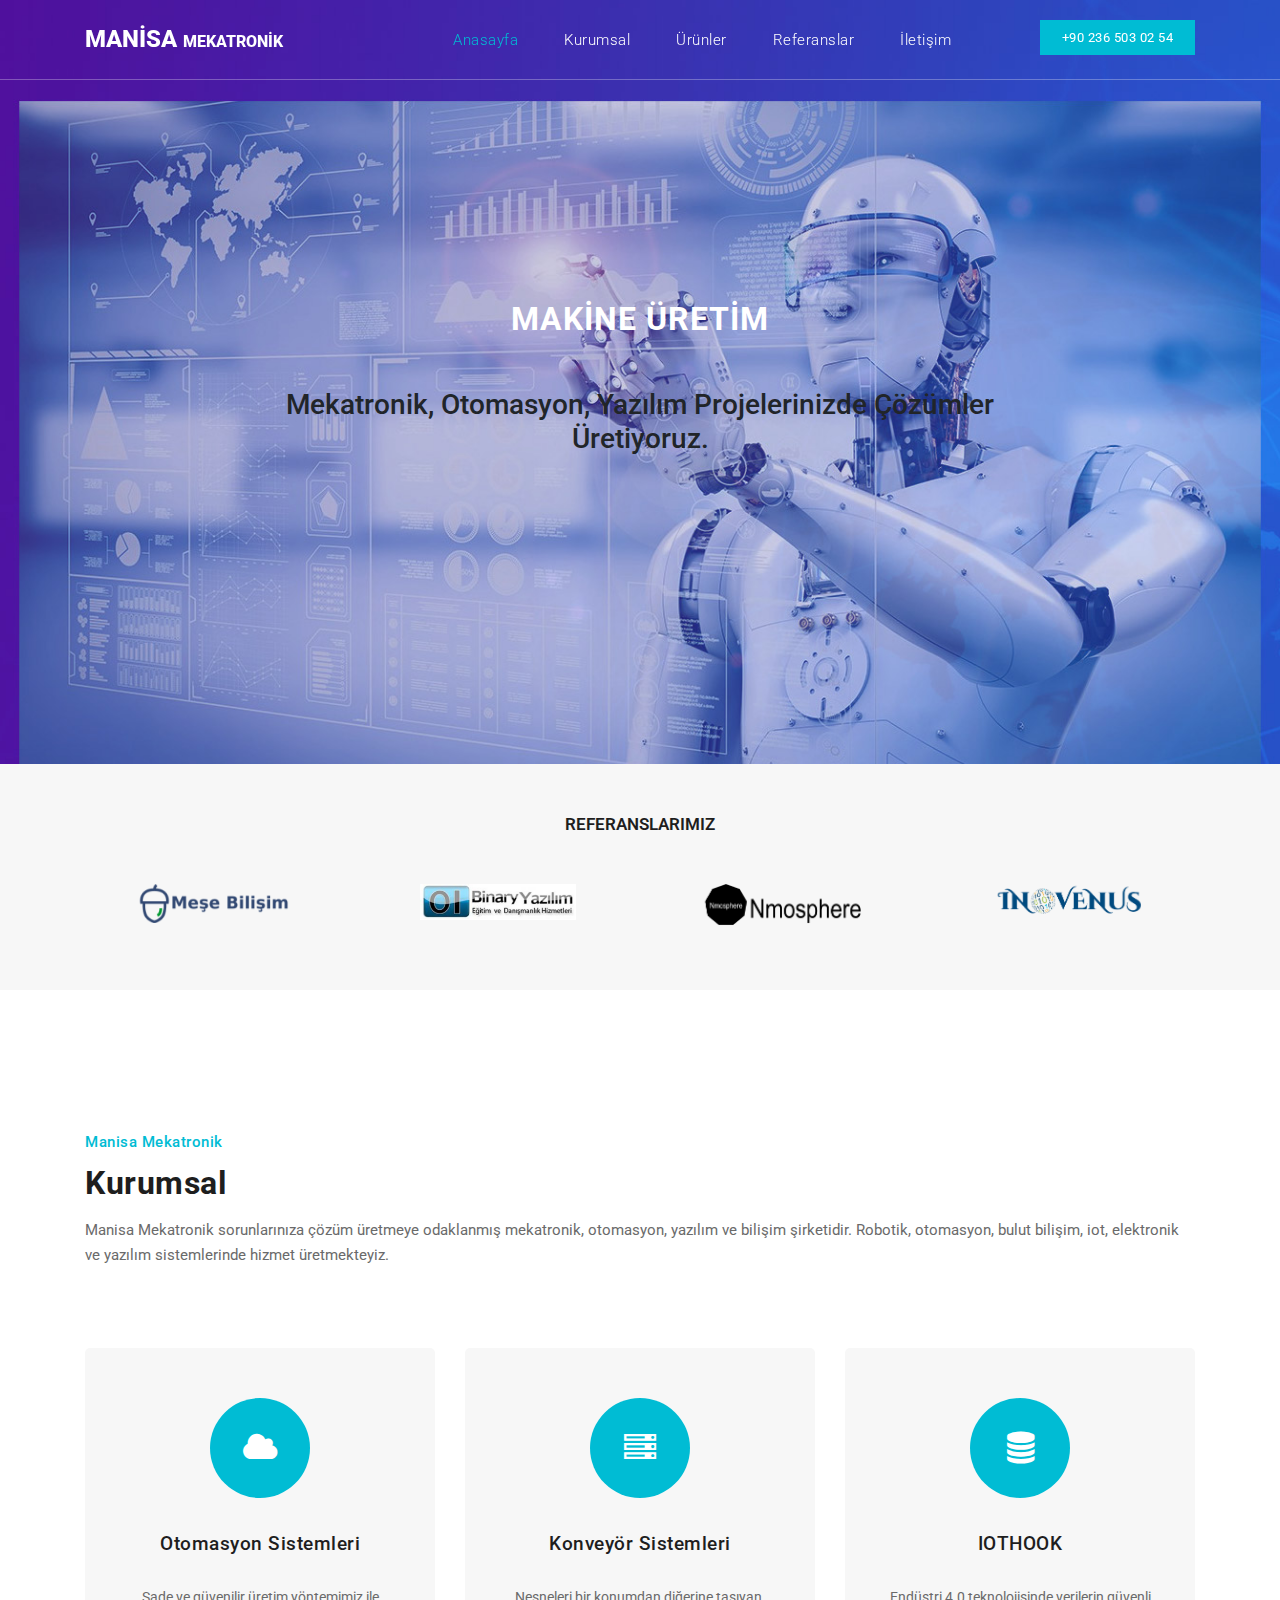
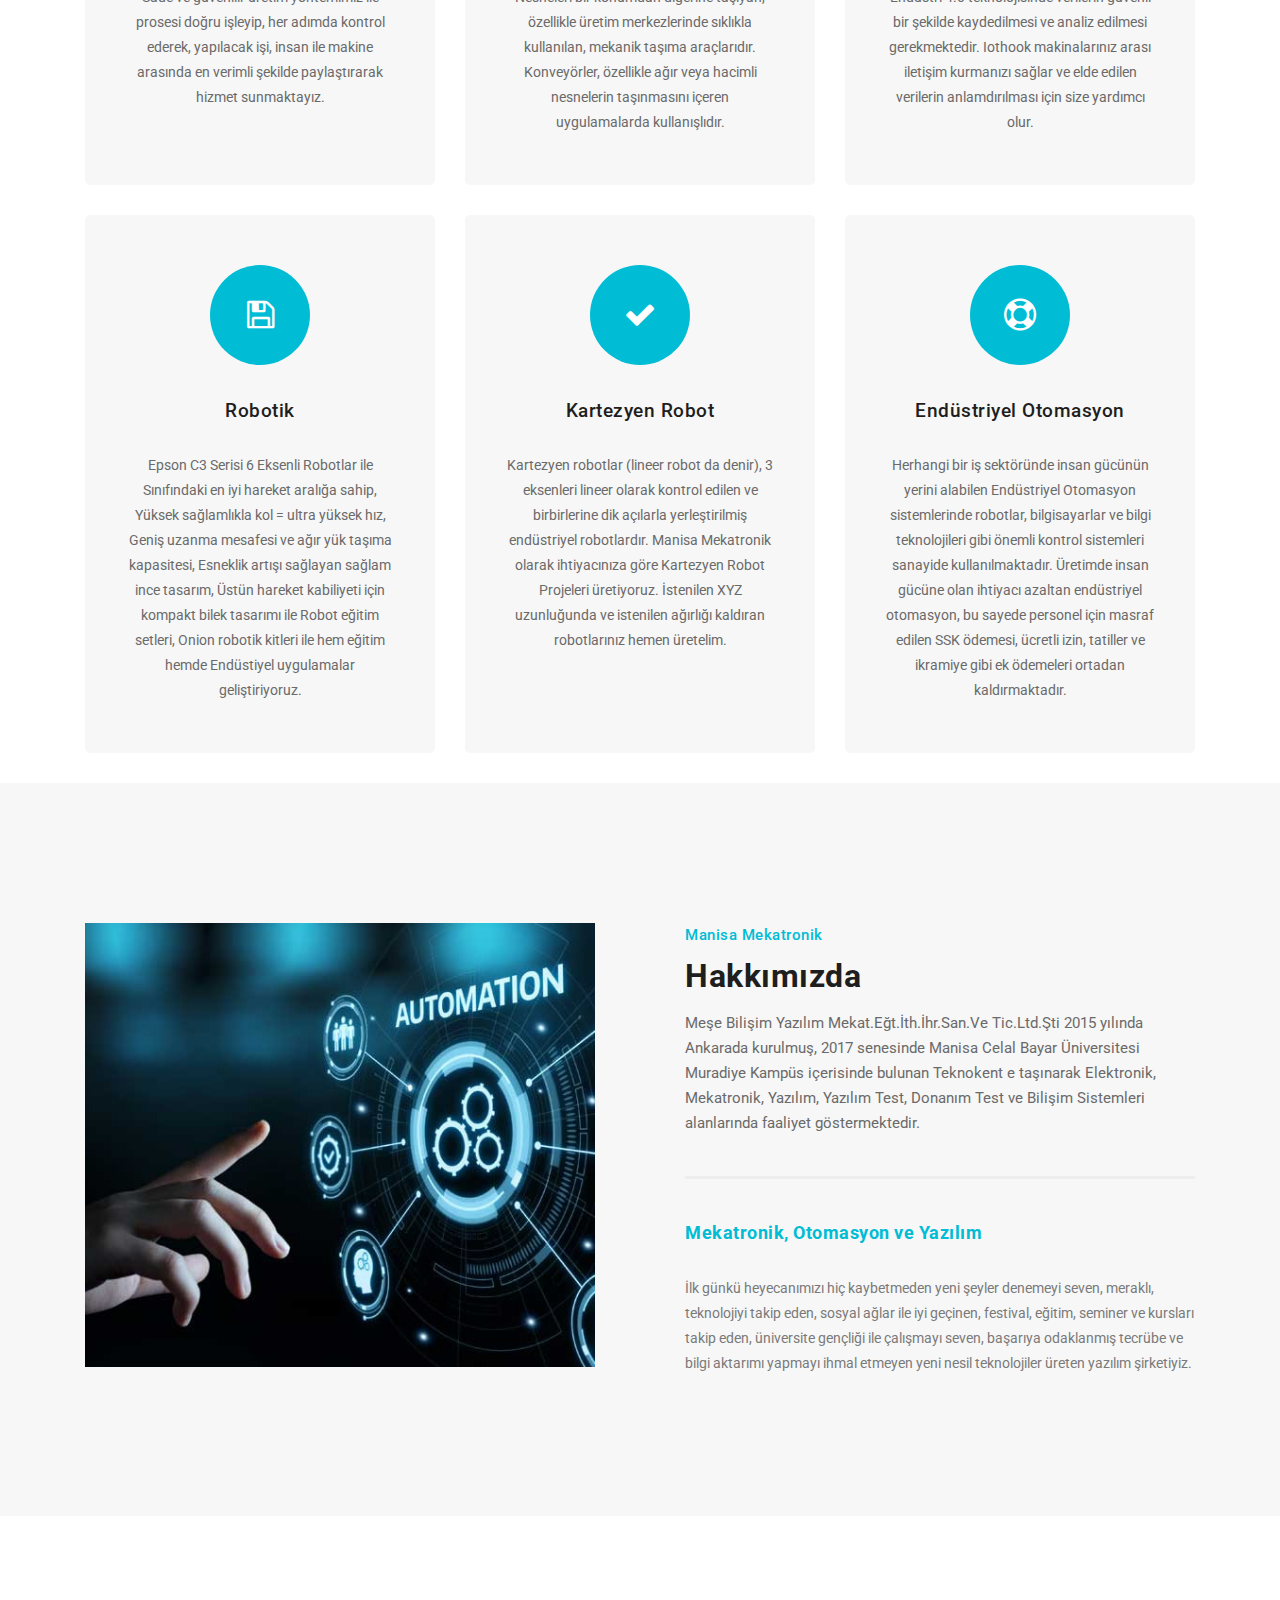
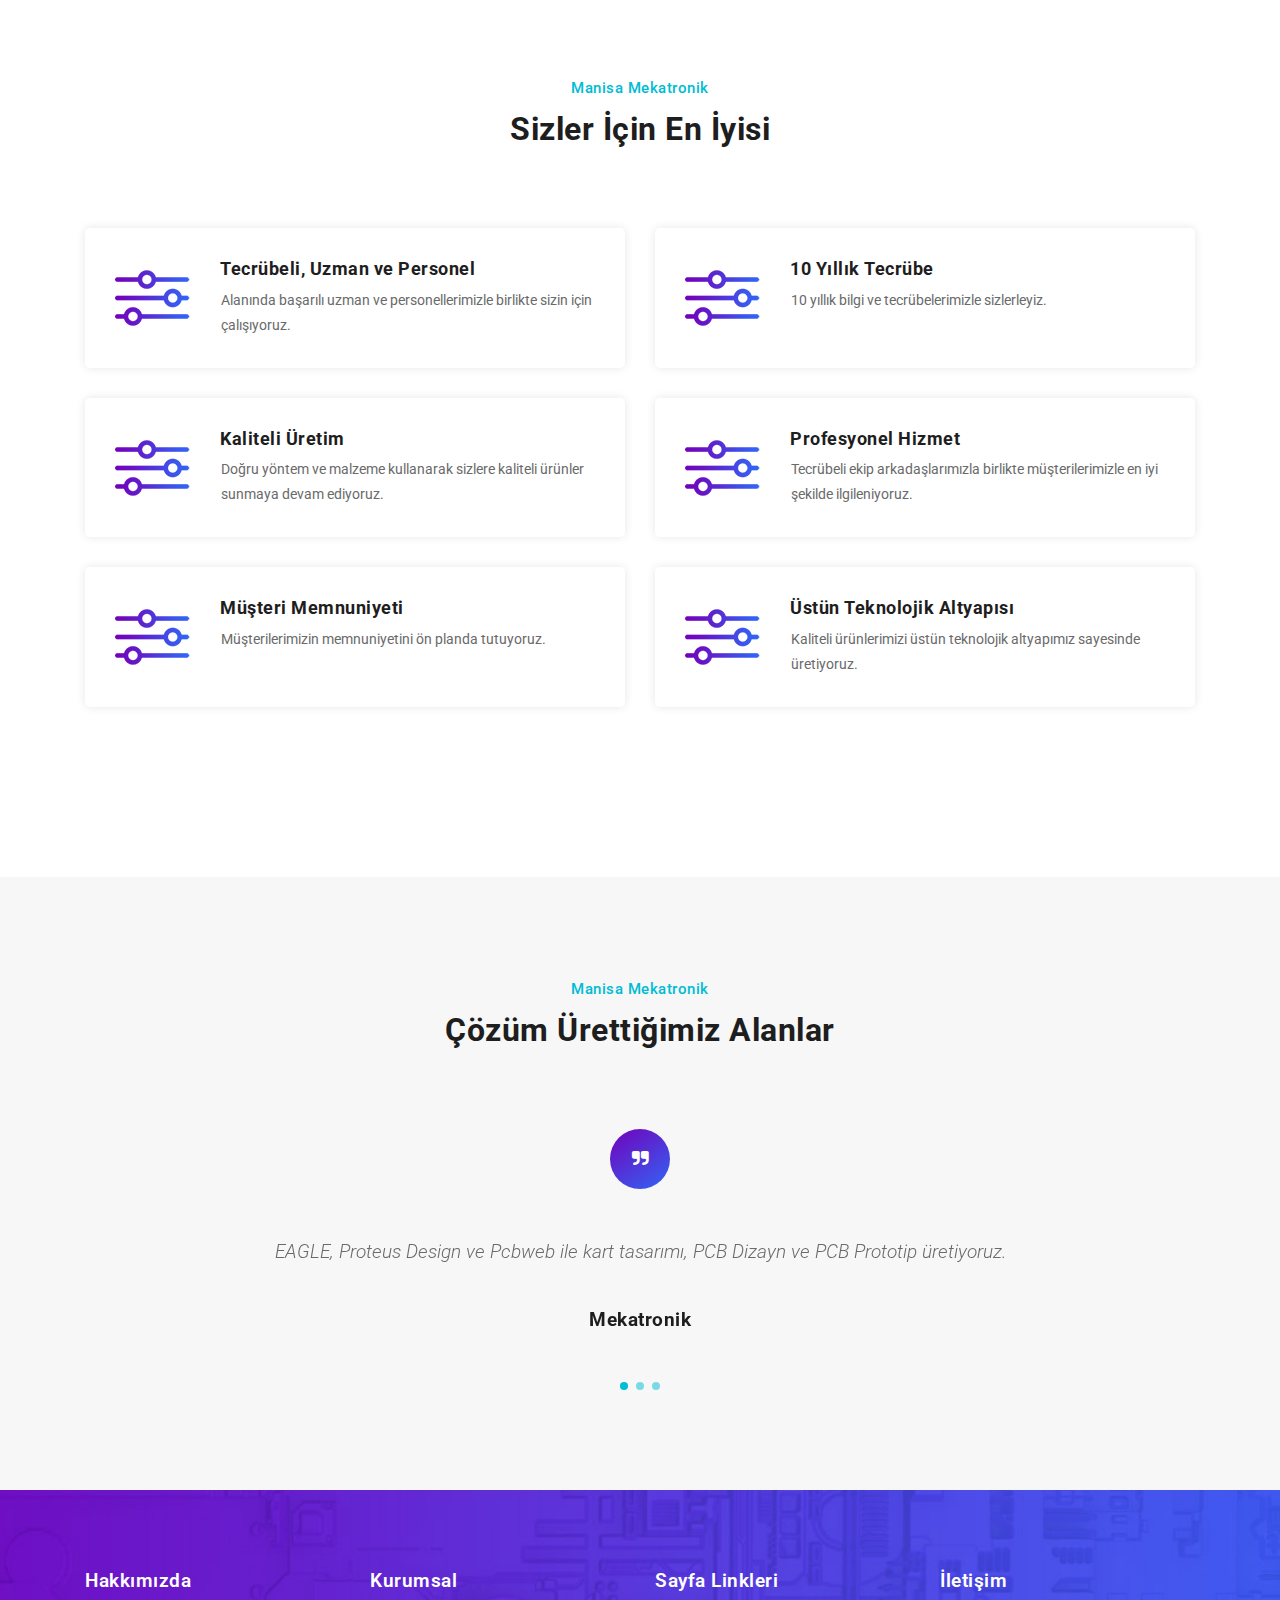
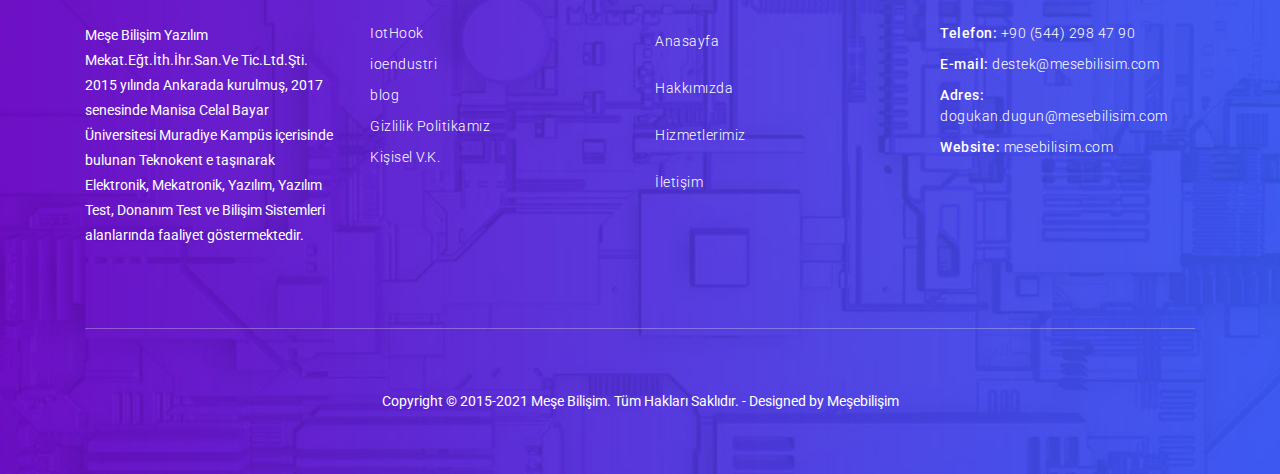
==== index.html @ 77f54d34 "up" ====
<!DOCTYPE html>
<html lang="tr">

  <head>

    <meta charset="utf-8">
    <meta name="viewport" content="width=device-width, initial-scale=1, shrink-to-fit=no">
    <meta name="description" content="Manisa Mekatronik Endüstriyel otomasyon, Kartezyen Robot, PLC, Servo Sürücü, Servo Motor ve otomasyon ekipmanlarının satışını ve uygulamasını yapar.">
    <meta name="keywords" content="plc, otomasyon, hmi, manisa, mekatronik, raspberry pi, manisa celal bayar üniversitesi, mqtt, seri port, bilişim, meşe bilişim, yazılım test," />
    <meta name="author" content="mesebilisim">
    <title>Manisa Mekatronik</title>

    <link href="https://fonts.googleapis.com/css?family=Roboto:100,300,400,500,700" rel="stylesheet">

    <!-- Bootstrap core CSS -->
    <link href="vendor/bootstrap/css/bootstrap.min.css" rel="stylesheet">

    <!-- Additional CSS Files -->
    <link rel="stylesheet" href="assets/css/fontawesome.css">
    <link rel="stylesheet" href="assets/css/templatemo-host-cloud.css">
    <link rel="stylesheet" href="assets/css/owl.css">
<!--

Host Cloud Template

https://templatemo.com/tm-541-host-cloud

-->

<!-- Global site tag (gtag.js) - Google Analytics -->
<script async src="https://www.googletagmanager.com/gtag/js?id=G-J0YWGQQJER"></script>
<script>
  window.dataLayer = window.dataLayer || [];
  function gtag(){dataLayer.push(arguments);}
  gtag('js', new Date());

  gtag('config', 'G-J0YWGQQJER');
</script>

  <link rel="apple-touch-icon" sizes="57x57" href="https://mesebilisim.com/static/favicon/apple-icon-57x57.png">
  <link rel="apple-touch-icon" sizes="60x60" href="https://mesebilisim.com/static/favicon/apple-icon-60x60.png">
  <link rel="apple-touch-icon" sizes="72x72" href="https://mesebilisim.com/static/favicon/apple-icon-72x72.png">
  <link rel="apple-touch-icon" sizes="76x76" href="https://mesebilisim.com/static/favicon/apple-icon-76x76.png">
  <link rel="apple-touch-icon" sizes="114x114" href="https://mesebilisim.com/static/favicon/apple-icon-114x114.png">
  <link rel="apple-touch-icon" sizes="120x120" href="https://mesebilisim.com/static/favicon/apple-icon-120x120.png">
  <link rel="apple-touch-icon" sizes="144x144" href="https://mesebilisim.com/static/favicon/apple-icon-144x144.png">
  <link rel="apple-touch-icon" sizes="152x152" href="https://mesebilisim.com/static/favicon/apple-icon-152x152.png">
  <link rel="apple-touch-icon" sizes="180x180" href="https://mesebilisim.com/static/favicon/apple-icon-180x180.png">
  <link rel="icon" type="image/png" sizes="192x192"  href="https://mesebilisim.com/static/favicon/android-icon-192x192.png">
  <link rel="icon" type="image/png" sizes="32x32" href="https://mesebilisim.com/static/favicon/favicon-32x32.png">
  <link rel="icon" type="image/png" sizes="96x96" href="https://mesebilisim.com/static/favicon/favicon-96x96.png">
  <link rel="icon" type="image/png" sizes="16x16" href="https://mesebilisim.com/static/favicon/favicon-16x16.png">
  <link rel="manifest" href="https://mesebilisim.com/static/favicon/manifest.json">
  <meta name="msapplication-TileColor" content="#ffffff">
  <meta name="msapplication-TileImage" content="https://mesebilisim.com/static/favicon/ms-icon-144x144.png">
  <meta name="theme-color" content="#ffffff">

  </head>

  <body>
    <!-- ***** Preloader Start ***** -->
    <div id="preloader">
        <div class="jumper">
            <div></div>
            <div></div>
            <div></div>
        </div>
    </div>  
    <!-- ***** Preloader End ***** -->

    <!-- Header -->
    <header class="">
      <nav class="navbar navbar-expand-lg">
        <div class="container">
          <a class="navbar-brand" href="index.html" title="MANİSA MEKATRONİK"><h2>MANİSA <em>MEKATRONİK</em></h2></a>
          <button class="navbar-toggler" type="button" data-toggle="collapse" data-target="#navbarResponsive" aria-controls="navbarResponsive" aria-expanded="false" aria-label="Toggle navigation">
            <span class="navbar-toggler-icon"></span>
          </button>
          <div class="collapse navbar-collapse" id="navbarResponsive">
            <ul class="navbar-nav ml-auto">
              <li class="nav-item active">
                <a class="nav-link" href="index.html">Anasayfa
                  <span class="sr-only">(current)</span>
                </a>
              </li>
              <li class="nav-item">
                <a class="nav-link" href="kurumsal.html">Kurumsal</a>
              </li>
              <li class="nav-item">
                <a class="nav-link" href="#urunler">Ürünler</a>
              </li>
              <li class="nav-item">
                <a class="nav-link" href="#referanslar">Referanslar</a>
              </li>
              <li class="nav-item">
                <a class="nav-link" href="iletisim.html">İletişim</a>
              </li>
            </ul>
          </div>
          <div class="functional-buttons">
            <ul>
              <li><a href="tel:+902365030254">+90 236 503 02 54</a></li>
            </ul>
          </div>
        </div>
      </nav>
    </header>

    <!-- Page Content -->
    <!-- Banner Starts Here -->
    <div class="banner">
      <div class="container">
        <div class="row">
          <div class="col-md-8 offset-md-2">
            <div class="header-text caption">
              <h2>Makine Üretim</h2>
              <h3>Mekatronik, Otomasyon, Yazılım Projelerinizde Çözümler Üretiyoruz.</h3>
            </div>
          </div>
        </div>
      </div>
    </div>
    <!-- Banner Ends Here -->

    <!-- Trusted Starts Here -->
    <div class="trusted-section">
      <div class="container">
        <div class="row">
          <div class="col-md-12">
            <div class="trusted-section-heading">
              <h4>Referanslarımız</h4>
            </div>
          </div>
          <div class="col-md-12">
            <div class="owl-trusted owl-carousel">
              <div class="trusted-item">
                <img src="assets/images/mese-bilisim-ltd-sti-2048x512.png" alt="Meşe Bilişim">
              </div>
              <div class="trusted-item">
                <img src="assets/images/binaryio.png" alt="Binary Yazılım">
              </div>
              <div class="trusted-item">
                <img src="assets/images/Nmosphere.png" alt="Nmosphere Elektronik">
              </div>
              <div class="trusted-item">
                <img src="assets/images/INOVENUS.png" alt="İnovenüs Yazılım">
              </div>
              <div class="trusted-item">
                <img src="assets/images/tirad.png" alt="Tirad Bilişim">
              </div>
              
            </div>
          </div>
        </div>
      </div>
    </div>
    <!-- Trusted Ends Here -->


    <!-- Services Starts Here -->
    <div id="kurumsal" class="services-section services-page">
      <div class="container">
        <div class="row">
          <div class="col-md-12">
            <div class="section-heading">
              <span>Manisa Mekatronik</span>
              <h2>Kurumsal</h2>
              <p>Manisa Mekatronik sorunlarınıza çözüm üretmeye odaklanmış mekatronik, otomasyon, yazılım  ve bilişim şirketidir. Robotik, otomasyon, bulut bilişim, iot, elektronik ve yazılım sistemlerinde hizmet üretmekteyiz.</p>
            </div>
          </div>
          <div class="col-md-4 col-sm-6 col-xs-12">
            <div class="service-item">
              <i class="fa fa-cloud"></i>
              <h4>Otomasyon Sistemleri</h4>
              <p>Sade ve güvenilir üretim yöntemimiz ile prosesi doğru işleyip, her adımda kontrol ederek, yapılacak işi, insan ile makine arasında en verimli şekilde paylaştırarak hizmet sunmaktayız.<br> <br></p>
            </div>
          </div>
          <div class="col-md-4 col-sm-6 col-xs-12">
            <div class="service-item">
              <i class="fa fa-server"></i>
              <h4>Konveyör Sistemleri</h4>
              <p>Nesneleri bir konumdan diğerine taşıyan, özellikle üretim merkezlerinde sıklıkla kullanılan, mekanik taşıma araçlarıdır. Konveyörler, özellikle ağır veya hacimli nesnelerin taşınmasını içeren uygulamalarda kullanışlıdır.</p>
            </div>
          </div>
          <div class="col-md-4 col-sm-6 col-xs-12">
            <div class="service-item">
              <i class="fa fa-database"></i>
              <h4>IOTHOOK</h4>
              <p>Endüstri 4.0 teknolojisinde verilerin güvenli bir şekilde kaydedilmesi ve analiz edilmesi gerekmektedir. Iothook makinalarınız arası iletişim kurmanızı sağlar ve elde edilen verilerin anlamdırılması için size yardımcı olur.</p>
            </div>
          </div>
          <div class="col-md-4 col-sm-6 col-xs-12">
            <div class="service-item">
              <i class="fa fa-save"></i>
              <h4>Robotik</h4>
              <p>Epson C3 Serisi 6 Eksenli Robotlar ile Sınıfındaki en iyi hareket aralığa sahip, Yüksek sağlamlıkla kol = ultra yüksek hız, Geniş uzanma mesafesi ve ağır yük taşıma kapasitesi, Esneklik artışı sağlayan sağlam ince tasarım, Üstün hareket kabiliyeti için kompakt bilek tasarımı ile Robot eğitim setleri, Onion robotik kitleri ile hem eğitim hemde Endüstiyel uygulamalar geliştiriyoruz.</p>
            </div>
          </div>
          <div class="col-md-4 col-sm-6 col-xs-12">
            <div class="service-item">
              <i class="fa fa-check"></i>
              <h4>Kartezyen Robot</h4>
              <p>Kartezyen robotlar (lineer robot da denir), 3 eksenleri lineer olarak kontrol edilen ve birbirlerine dik açılarla yerleştirilmiş endüstriyel robotlardır. Manisa Mekatronik olarak ihtiyacınıza göre Kartezyen Robot Projeleri üretiyoruz. İstenilen XYZ uzunluğunda ve istenilen ağırlığı kaldıran robotlarınız hemen üretelim.<br> <br> <br></p>
            </div>
          </div>
          <div class="col-md-4 col-sm-6 col-xs-12">
            <div class="service-item">
              <i class="fa fa-support"></i>
              <h4>Endüstriyel Otomasyon</h4>
              <p>Herhangi bir iş sektöründe insan gücünün yerini alabilen Endüstriyel Otomasyon sistemlerinde robotlar, bilgisayarlar ve bilgi teknolojileri gibi önemli kontrol sistemleri sanayide kullanılmaktadır. Üretimde insan gücüne olan ihtiyacı azaltan endüstriyel otomasyon, bu sayede personel için masraf edilen SSK ödemesi, ücretli izin, tatiller ve ikramiye gibi ek ödemeleri ortadan kaldırmaktadır.</p>
            </div>
          </div>
        </div>
      </div>
    </div>
    <!-- Services Ends Here -->


    <!-- Pricing Starts Here -->
    <div  id="urunler" class="about-us">
      <div class="container">
        <div class="row">
          <div class="col-md-6">
            <div class="left-image">
              <img src="assets/images/our-team.jpg" alt="">
            </div>
          </div>
          <div class="col-md-6">
            <div class="right-content">
              <div class="section-heading">
                <span>Manisa Mekatronik</span>
                <h2>Hakkımızda</h2>
                <p>Meşe Bilişim Yazılım Mekat.Eğt.İth.İhr.San.Ve Tic.Ltd.Şti 2015 yılında Ankarada kurulmuş, 2017 senesinde Manisa Celal Bayar Üniversitesi Muradiye Kampüs içerisinde bulunan Teknokent e taşınarak Elektronik, Mekatronik, Yazılım, Yazılım Test, Donanım Test ve Bilişim Sistemleri alanlarında faaliyet göstermektedir.</p>
              </div>
              <div id='tabs'>
                  <ul>
                    <li><a href='#tabs-1'>Mekatronik, Otomasyon ve Yazılım</a></li>
                  </ul>
                  <section class='tabs-content'>
                    <article id='tabs-1'>
                      <p>İlk günkü heyecanımızı hiç kaybetmeden yeni şeyler denemeyi seven, meraklı, teknolojiyi takip eden, sosyal ağlar ile iyi geçinen, festival, eğitim, seminer ve kursları takip eden, üniversite gençliği ile çalışmayı seven, başarıya odaklanmış tecrübe ve bilgi aktarımı yapmayı ihmal etmeyen yeni nesil teknolojiler üreten yazılım şirketiyiz.
                      </p>
                    </article>
                  </section>
                </div>
            </div>
          </div>
        </div>
      </div>
    </div>
    <!-- Pricing Ends Here -->


    <!-- Features Starts Here -->
    <div class="features-section">
      <div class="container">
        <div class="row">
          <div class="col-md-12">
            <div class="section-heading">
              <span>Manisa Mekatronik</span>
              <h2>Sizler İçin En İyisi</h2>
            </div>
          </div>
          <div class="col-md-6">
            <div class="feature-item">
              <div class="icon">
                <img src="assets/images/feature-01.png" alt="">
              </div>
              <h4>Tecrübeli, Uzman ve Personel</h4>
              <p>Alanında başarılı uzman ve personellerimizle birlikte sizin için çalışıyoruz.</p>
            </div>
          </div>
          <div class="col-md-6">
            <div class="feature-item">
              <div class="icon">
                <img src="assets/images/feature-01.png" alt="">
              </div>
              <h4>10 Yıllık Tecrübe </h4>
              <p>10 yıllık bilgi ve tecrübelerimizle sizlerleyiz. <br> <br></p>
            </div>
          </div>
          <div class="col-md-6">
            <div class="feature-item">
              <div class="icon">
                <img src="assets/images/feature-01.png" alt="">
              </div>
              <h4>Kaliteli Üretim </h4>
              <p>Doğru yöntem ve malzeme kullanarak sizlere kaliteli ürünler sunmaya devam ediyoruz.</p>
            </div>
          </div>
          <div class="col-md-6">
            <div class="feature-item">
              <div class="icon">
                <img src="assets/images/feature-01.png" alt="">
              </div>
              <h4>Profesyonel Hizmet </h4>
              <p>Tecrübeli ekip arkadaşlarımızla birlikte müşterilerimizle en iyi şekilde ilgileniyoruz.</p>
            </div>
          </div>
          <div class="col-md-6">
            <div class="feature-item">
              <div class="icon">
                <img src="assets/images/feature-01.png" alt="">
              </div>
              <h4>Müşteri Memnuniyeti </h4>
              <p>Müşterilerimizin memnuniyetini ön planda tutuyoruz. <br> <br></p>
            </div>
          </div>
          <div class="col-md-6">
            <div class="feature-item">
              <div class="icon">
                <img src="assets/images/feature-01.png" alt="">
              </div>
              <h4>Üstün Teknolojik Altyapısı </h4>
              <p>Kaliteli ürünlerimizi üstün teknolojik altyapımız sayesinde üretiyoruz.</p>
            </div>
          </div>
        </div>
      </div>
    </div>
    <!-- Features Ends Here -->


    <!-- Testimonials Starts Here -->
    <div class="testimonials-section">
      <div class="container">
        <div class="row">
          <div class="col-md-12">
            <div class="section-heading">
              <span>Manisa Mekatronik</span>
              <h2>Çözüm Ürettiğimiz Alanlar</h2>
            </div>
          </div>
          <div class="col-md-10 offset-md-1">
            <div class="owl-testimonials owl-carousel">
              <div class="testimonial-item">
                <div class="icon">
                  <i class="fa fa-quote-right"></i>
                </div>
                <p>EAGLE, Proteus Design ve Pcbweb ile kart tasarımı, PCB Dizayn ve PCB Prototip üretiyoruz.</p>
                <h4>Mekatronik</h4>
                <!-- <span>New Co-Founder</span> -->
              </div>
              <div class="testimonial-item">
                <div class="icon">
                  <i class="fa fa-quote-right"></i>
                </div>
                <p>Arduino, Raspberry Pi, Beaglebone, Texas Instruments ve Linux Embedded projeleri yapıyoruz. </p>
                <h4>Elektronik</h4>
                <!-- <span>Digital Marketer</span> -->
              </div>
              <div class="testimonial-item">
                <div class="icon">
                  <i class="fa fa-quote-right"></i>
                </div>
                <p>Android, iOS, Windows Phone için mobil projeler ile web ve masaüstü uygulamaları geliştiriyoruz.</p>
                <h4>Yazılım</h4>
                <!-- <span>Technology Chef</span> -->
              </div>
            </div>
          </div>
        </div>
      </div>
    </div>
    <!-- Testimonials Ends Here -->
    

    <!-- Footer Starts Here -->
    <footer>
      <div id="footer" class="container">
        <div class="row">
          <div class="col-md-3 col-sm-6 col-xs-12">
            <div class="footer-item">
              <div class="footer-heading">
                <h2>Hakkımızda</h2>
              </div>
              <p>Meşe Bilişim Yazılım Mekat.Eğt.İth.İhr.San.Ve Tic.Ltd.Şti. 2015 yılında Ankarada kurulmuş, 2017 senesinde Manisa Celal Bayar Üniversitesi Muradiye Kampüs içerisinde bulunan Teknokent e taşınarak Elektronik, Mekatronik, Yazılım, Yazılım Test, Donanım Test ve Bilişim Sistemleri alanlarında faaliyet göstermektedir.</p>
            </div>
          </div>
          
          <div class="col-md-3 col-sm-6 col-xs-12">
            <div class="footer-item">
              <div class="footer-heading">
                <h2>Kurumsal</h2>
              </div>
              <ul class="footer-list">
                <li><a href="https://iothook.com/">IotHook</a></li>
                <li><a href="https://iotendustri.com/">ioendustri</a></li>
                <li><a href="https://blog.mesebilisim.com/">blog</a></li>
                <li><a href="#">Gizlilik Politikamız</a></li>
                <li><a href="https://mesebilisim.com/en/kisisel-verilerin-korunmasi-kanunu/">Kişisel V.K.</a></li>
              </ul>
            </div>
          </div>
          
          
          <div class="col-md-3 col-sm-6 col-xs-12">
            <div class="footer-item">
              <div class="footer-heading">
                <h2>Sayfa Linkleri</h2>
              </div>
              <ul class="navbar-nav ml-auto">
                <li class="nav-item active">
                  <a class="nav-link" href="index.html">Anasayfa
                    <span class="sr-only">(current)</span>
                  </a>
                </li>
                <li class="nav-item">
                  <a class="nav-link" href="about.html">Hakkımızda</a>
                </li>
                <li class="nav-item">
                  <a class="nav-link" href="services.html">Hizmetlerimiz</a>
                </li>
                <li class="nav-item">
                  <a class="nav-link" href="contact.html">İletişim</a>
                </li>
              </ul>
            </div>
          </div>
          
          <div class="col-md-3 col-sm-6 col-xs-12">
            <div class="footer-item">
              <div class="footer-heading">
                <h2>İletişim</h2>
              </div>
              <ul class="footer-list">
                <li>Telefon: <a href="tel:+905442984790">+90 (544) 298 47 90</a></li>
                <li>E-mail: <a href="#">destek@mesebilisim.com</a></li>
                <li>Adres: <a href="#">dogukan.dugun@mesebilisim.com</a></li>
                <li>Website: <a href="//mesebilisim.com">mesebilisim.com</a></li>
              </ul>
            </div>
          </div>
          <div class="col-md-12">
            <div class="sub-footer">
              <p>Copyright &copy; 2015-2021 Meşe Bilişim. Tüm Hakları Saklıdır.
				- Designed by <a rel="nofollow" href="https://mesebilisim.com">Meşebilişim</a></p>
            </div>
          </div>
        </div>
      </div>
    </footer>
    <!-- Footer Ends Here -->

    <!-- Bootstrap core JavaScript -->
    <script src="vendor/jquery/jquery.min.js"></script>
    <script src="vendor/bootstrap/js/bootstrap.bundle.min.js"></script>

    <!-- Additional Scripts -->
    <script src="assets/js/custom.js"></script>
    <script src="assets/js/owl.js"></script>
    <script src="assets/js/accordions.js"></script>


    <script language = "text/Javascript"> 
      cleared[0] = cleared[1] = cleared[2] = 0; //set a cleared flag for each field
      function clearField(t){                   //declaring the array outside of the
      if(! cleared[t.id]){                      // function makes it static and global
          cleared[t.id] = 1;  // you could use true and false, but that's more typing
          t.value='';         // with more chance of typos
          t.style.color='#fff';
          }
      }
    </script>

  </body>
</html>
---- assets/css/templatemo-host-cloud.css ----
/*

Host Cloud Template

https://templatemo.com/tm-541-host-cloud

*/

body {
	font-family: 'Roboto', sans-serif;
	transition: all 0.5s;
}
p {
	margin-bottom: 0px;
	font-size: 14px;
	color: #6a6a6a;
	line-height: 25px;
}
a {
	text-decoration: none!important;
}
a.main-button {
	outline: none;
	cursor: pointer;
	display: inline-block;
	height: 50px;
	line-height: 50px;
	padding: 0px 25px;
	border: none;
	margin-left: 10px;
	background-color: #00bcd4;
	color: #fff;
	text-transform: uppercase;
	font-size: 15px;
	font-weight: 500;
	letter-spacing: 0.5px;
	transition: all 0.5s;
}
a.main-button:hover {
	background-color: #00a4b9;
}
a.gradient-button {
	outline: none;
	cursor: pointer;
	display: inline-block;
	height: 50px;
	line-height: 50px;
	padding: 0px 25px;
	border: none;
	margin-left: 10px;
	background: rgb(114,2,187);
    background: linear-gradient(145deg, rgba(114,2,187,1) 0%, rgba(50,100,245,1) 100%);
	color: #fff;
	text-transform: uppercase;
	font-size: 15px;
	font-weight: 500;
	letter-spacing: 0.5px;
	transition: all 0.5s;
}
a.gradient-button:hover {
	background: rgb(114,2,187);
    background: linear-gradient(145deg, rgba(50,100,245,1) 0%, rgba(114,2,187,1) 100%);
}
.section-heading {
	margin-bottom: 80px;
}
.section-heading span {
	color: #00bcd4;
	font-size: 15px;
	font-weight: 500;
	letter-spacing: 0.5px;
	display: inline-block;
	margin-top: 0px;
}
.section-heading h2 {
	color: #1e1e1e;
	font-size: 32px;
	font-weight: 700;
	letter-spacing: 0.5px;
	margin-top: 10px;
	margin-bottom: 15px;
}
.section-heading p {
	font-size: 15px;
}

.page-heading {
	background-image: url(../images/heading-bg.jpg);
	background-position: center center;
	background-repeat: no-repeat;
	background-size: cover;
	text-align: center;
	padding: 230px 0px 180px 0px;
}

.page-heading h1 {
	color: #fff;
	font-size: 44px;
	font-weight: 700;
	letter-spacing: 0.5px;
	margin-bottom: 20px;
}
.page-heading p {
	color: #fff;
	letter-spacing: 0.5px;
}
.page-heading p a {
	color: #fff;
	font-size: 15px;
}
.page-heading p a {
	margin-right: 5px;
}
.page-heading p span {
	color: #fff;
	opacity: 0.75;
	margin-left: 5px;
}
#preloader {
  overflow: hidden;
  background: linear-gradient(145deg, rgba(114,2,187,1) 0%, rgba(50,100,245,1) 100%);
  left: 0;
  right: 0;
  top: 0;
  bottom: 0;
  position: fixed;
  z-index: 9999999;
  color: #fff;
}

#preloader .jumper {
  left: 0;
  top: 0;
  right: 0;
  bottom: 0;
  display: block;
  position: absolute;
  margin: auto;
  width: 50px;
  height: 50px;
}

#preloader .jumper > div {
  background-color: #fff;
  width: 10px;
  height: 10px;
  border-radius: 100%;
  -webkit-animation-fill-mode: both;
  animation-fill-mode: both;
  position: absolute;
  opacity: 0;
  width: 50px;
  height: 50px;
  -webkit-animation: jumper 1s 0s linear infinite;
  animation: jumper 1s 0s linear infinite;
}

#preloader .jumper > div:nth-child(2) {
  -webkit-animation-delay: 0.33333s;
  animation-delay: 0.33333s;
}

#preloader .jumper > div:nth-child(3) {
  -webkit-animation-delay: 0.66666s;
  animation-delay: 0.66666s;
}

@-webkit-keyframes jumper {
  0% {
    opacity: 0;
    -webkit-transform: scale(0);
    transform: scale(0);
  }
  5% {
    opacity: 1;
  }
  100% {
    -webkit-transform: scale(1);
    transform: scale(1);
    opacity: 0;
  }
}

@keyframes jumper {
  0% {
    opacity: 0;
    -webkit-transform: scale(0);
    transform: scale(0);
  }
  5% {
    opacity: 1;
  }
  100% {
    opacity: 0;
  }
}



/* Header Style */
header {
	position: fixed;
	z-index: 99999;
	width: 100%;
	background-color: transparent!important;
	border-bottom: 1px solid rgba(250,250,250,0.30);
	height: 80px;
	-webkit-transition: all .5s ease 0s;
    -moz-transition: all .5s ease 0s;
    -o-transition: all .5s ease 0s;
    transition: all .5s ease 0s;
}
.background-header {
	background-color: #fff!important;
	box-shadow: 0px 1px 10px rgba(0,0,0,0.1);
}
.background-header .navbar-brand h2 {
	color: #1e1e1e!important;
}
.background-header .navbar-nav a.nav-link {
	color: #1e1e1e!important;
}
.background-header .functional-buttons	ul li:first-child a {
	display: inline-block;
	background-color: transparent;
	border: 2px solid #00bcd4;
	text-transform: uppercase;
	font-size: 13px;
	color: #00bcd4;
	padding: 6px 20px;
	letter-spacing: 0.5px;
	transition: all 0.5s;
}
.background-header .functional-buttons	ul li:first-child a:hover {
	color: #fff;
	background-color: #00bcd4;
	border-color: #00bcd4;
}
.background-header .navbar-nav .nav-link:hover,
.background-header .navbar-nav .active>.nav-link,
.background-header .navbar-nav .nav-link.active,
.background-header .navbar-nav .nav-link.show,
.background-header .navbar-nav .show>.nav-link {
	color: #00bcd4!important;
}
.navbar .navbar-brand {
	float: 	left;
	margin-top: 12px;
	outline: none;
}
.navbar .navbar-brand h2 {
	color: #fff;
	text-transform: uppercase;
	font-size: 24px;
	font-weight: 800;
	-webkit-transition: all .3s ease 0s;
    -moz-transition: all .3s ease 0s;
    -o-transition: all .3s ease 0s;
    transition: all .3s ease 0s;
}
.navbar .navbar-brand h2 em {
	font-style: normal;
	font-size: 16px;
}
#navbarResponsive {
	z-index: 999;
}
.navbar-collapse {
	text-align: center;
}
.navbar .navbar-nav .nav-item {
	margin: 0px 15px;
}
.navbar .navbar-nav a.nav-link {
	text-transform: capitalize;
	font-size: 15px;
	font-weight: 300;
	letter-spacing: 0.5px;
	color: #fff;
	transition: all 0.5s;
	margin-top: 5px;
}
.navbar .navbar-nav .nav-link:hover,
.navbar .navbar-nav .active>.nav-link,
.navbar .navbar-nav .nav-link.active,
.navbar .navbar-nav .nav-link.show,
.navbar .navbar-nav .show>.nav-link {
	color: #00bcd4;
}
.navbar .navbar-toggler-icon {
	background-image: none;
}
.navbar .navbar-toggler {
	border-color: #fff;
	background-color: #fff;	
	height: 36px;
	outline: none;
	border-radius: 0px;
	position: absolute;
	right: 30px;
	top: 20px;
}
.navbar .navbar-toggler-icon:after {
	content: '\f0c9';
	color: #00bcd4;
	font-size: 18px;
	line-height: 26px;
	font-family: 'FontAwesome';
}
.functional-buttons {
	margin-left: 5%;
}
.functional-buttons	ul {
	margin: 0;
	padding: 0;
}
.functional-buttons	ul li {
	display: inline-block;
	margin-left: 10px;
}
.functional-buttons	ul li:first-child a {
	display: inline-block;
	background-color: transparent;
	border: 2px solid #fff;
	text-transform: uppercase;
	font-size: 13px;
	color: #fff;
	padding: 6px 20px;
	letter-spacing: 0.5px;
	transition: all 0.5s;
}
.functional-buttons	ul li:first-child a:hover {
	color: #00bcd4;
	background-color: #fff;
}
.functional-buttons	ul li:last-child a {
	display: inline-block;
	background-color: #00bcd4;
	border: 2px solid #00bcd4;
	text-transform: uppercase;
	font-size: 13px;
	color: #fff;
	padding: 6px 20px;
	letter-spacing: 0.5px;
	transition: all 0.5s;
}
.functional-buttons	ul li:last-child a:hover {
	background-color: #00a4b9;
	border-color: #00a4b9;
}

/* Banner Style */
.banner {
	background-image: url(../images/banner-bg.jpg);
	background-size: cover;
	background-repeat: no-repeat;
	padding: 300px 0px;
	background-position: center center;
}
.banner .caption {
	text-align: center;
}
.banner .caption h2 {
	text-transform: uppercase;
	letter-spacing: 1px;
	margin-top: 0px;
	margin-bottom: 50px;
	font-size: 32px;
	font-weight: 700;
	color: #fff;
}
.banner #search-section fieldset {
	display: inline-block;
}
.banner #search-section {
	position: relative;
}
.banner #search-section input.searchText {
	float: left;
	width: 570px;
	min-width: 280px;
	height: 49px;
	background-color: transparent;
	border: 1px solid #fff;
	padding: 0px 15px;
	color: #fff;
	outline: none;
	font-size: 14px;
	letter-spacing: 0.5px;
	margin-bottom: 30px;
}
.banner #search-section input.main-button {
	position: absolute;
	top: 0;
	right: 0;
	outline: none;
	cursor: pointer;
	display: inline-block;
	height: 50px;
	line-height: 50px;
	padding: 0px 20px;
	border: none;
	margin-left: 10px;
	background-color: #00bcd4;
	color: #fff;
	text-transform: uppercase;
	font-size: 15px;
	font-weight: 500;
	letter-spacing: 0.5px;
	transition: all 0.5s;
	margin-bottom: 30px;
}
.banner #search-section button:hover {
	background-color: #00a4b9;
}
#search-section ul {
	padding: 0;
	margin: 0;
	text-align: center;
	display: inline-block;
}
#search-section ul li {
	display: inline-block;
	margin-right: 30px;
}
#search-section ul li:last-child {
	margin-right: 0px;
}
#search-section input[type=checkbox] {
	width: 18px;
	min-width: 18px;
	height: 18px;
	background-color: transparent;
	border: 1px solid #fff;
	outline: none;
	cursor: pointer;
}
#search-section span {
	color: #fff;
	font-size: 15px;
	font-weight: 700;
	margin-left: 8px;
}
#search-section em {
	font-style: normal;
	font-weight: 400;
	font-size: 16px;
	color: #fff;
}
#search-section ::-webkit-input-placeholder { /* Edge */
  color: #fff;
}

#search-section :-ms-input-placeholder { /* Internet Explorer 10-11 */
  color: #fff;
}

#search-section ::placeholder {
  color: #fff;
}



/* Trusted Style */
.trusted-section {
	padding: 50px 0px 40px 0px;
	background-color: #f7f7f7;
}
.trusted-section-heading {
	text-align: center;
}
.trusted-section-heading h4 {
	font-size: 17px;
	text-transform: uppercase;
	font-weight: 600;
	color: #1e1e1e;
	margin-bottom: 50px;
}
.trusted-item img {
	max-width: 156px;
	margin: 0 auto;
}



/* Services Style */
.services-section {
	margin-top: 140px;
}
.services-section .section-heading h2 {
	color: #1e1e1e;
}
.services-section .service-item {
	background-color: #f7f7f7;
	border-radius: 5px;
	padding: 50px 40px;
	text-align: center;
	margin-bottom: 30px;
}
.services-page .service-item {
	margin-bottom: 30px;
}
.services-section .service-item i {
	color: #fff;
	background-color: #00bcd4;
	display: inline-block;
	width: 100px;
	height: 100px;
	line-height: 100px;
	text-align: center;
	border-radius: 50%;
	font-size: 32px;
}
.services-section .service-item h4 {
	margin-top: 35px;
	font-size: 19px;
	color: #1e1e1e;
	text-transform: capitalize;
	font-weight: 500;
	letter-spacing: 0.5px;
	margin-bottom: 30px;
}


/* Pricing Style */
.pricing-section {
	margin-top: 140px;
}
.background-image-pricing {
	background-image: url(../images/pricing-bg.jpg);
	background-size: cover;
	background-repeat: no-repeat;
	min-height: 500px;
	position: absolute;
	width: 100%;
}
.pricing-section .section-heading {
	text-align: center;
	margin-top: 80px;
}
.pricing-section .section-heading h2,
.pricing-section .section-heading p {
	color: #fff;
}
.pricing-item {
	background-color: #fff;
	text-align: center;
	padding: 50px 50px 30px 50px;
	position: relative;
	box-shadow: 0px 0px 10px rgba(0,0,0,0.1);
}
.pricing-item h4 {
	text-transform: uppercase;
	font-size: 17px;
	font-weight: 700;
	color: #1e1e1e;
	letter-spacing: 0.5px;
	margin-bottom: 45px;
}
.pricing-item .price-gradient {
	background: rgb(114,2,187);
    background: linear-gradient(145deg, rgba(114,2,187,1) 0%, rgba(50,100,245,1) 100%);
}
.pricing-item .price {
	background-color: #00bcd4;
	width: 100%;
	padding: 30px 0px;
	margin-bottom: 35px;
}
.pricing-item .price h6 {
	font-size: 32px;
	color: #fff;
	font-weight: 900;
	letter-spacing: 0.5px;
	margin-top: 0px;
	margin-bottom: 0px;
}
.pricing-item .price span {
	display: inline-block;
	color: #fff;
	text-transform: uppercase;
	font-size: 14px;
	font-weight: 700;
}
.pricing-item .dev {
	width: 100%;
	height: 1px;
	background-color: #eee;
	margin: 35px 0px 30px 0px;
}
.pricing-item ul {
	padding: 0;
	margin: 0;
	list-style: none;
	text-align: left;
}
.pricing-item ul li {
	display: inline-block;
	margin-bottom: 20px;
	font-size: 16px;
	color: #6a6a6a;
}
.pricing-item ul li i {
	font-size: 14px;
	margin-right: 8px;
	color: #491bb1;
}
.pricing-item ul li:last-child {
	margin-bottom: 40px;
}
.pricing-item a.main-button,
.pricing-item a.gradient-button {
	position: absolute;
	left: 50%;
	transform: translateX(-50%);
	bottom: -25px;
}



/* Features Style */
.features-section {
	margin-top: 160px;
}
.features-section .section-heading {
	text-align: center;
}
.features-section .section-heading h2 {
	color: #1e1e1e;
}
.features-section .feature-item {
	box-shadow: 0px 0px 10px rgba(0,0,0,0.1);
	border-radius: 5px;
	padding: 30px;
	margin-bottom: 30px;
}
.features-section .feature-item .icon {
	float: left;
	margin-top: 12px;
}
.features-section .feature-item .icon img {
	max-width: 80px;
	margin-right: 30px;
}
.features-section .feature-item h4 {
	font-size: 18px;
	color: #1e1e1e;
	letter-spacing: 0.5px;
	font-weight: 700;
}
.features-section .feature-item p {
	margin-left: 106px;
}



/* Testimonials Style */
.testimonials-section {
	margin-top: 140px;
	background-color: #f7f7f7;
	padding: 100px 0px;
}
.testimonials-section .section-heading {
	text-align: center;
}
.testimonials-section .section-heading h2 {
	color: #1e1e1e;
}
.testimonial-item {
	text-align: center;
}
.testimonial-item i {
	width: 60px;
	height: 60px;
	display: inline-block;
	text-align: center;
	line-height: 60px;
	color: #fff;
	background: rgb(114,2,187);
    background: linear-gradient(145deg, rgba(114,2,187,1) 0%, rgba(50,100,245,1) 100%);
    border-radius: 50%;
    font-size: 18px;
    margin-bottom: 45px;
}
.testimonial-item p {
	font-size: 19px;
	font-weight: 300;
	font-style: italic;
	line-height: 35px;
	margin-bottom: 40px;
}
.testimonial-item h4 {
	font-size: 19px;
	font-weight: 700;
	color: #1e1e1e;
	letter-spacing: 0.5px;
	margin-bottom: 0px;
}
.testimonial-item span {
	display: inline-block;
	margin-top: 8px;
	font-size: 15px;
	color: #00bcd4;
}
.owl-testimonials .owl-dots .owl-dot {
  border-radius: 3px;
}
.owl-testimonials .owl-dots {
    display: -webkit-box;
    display: -webkit-flex;
    display: -ms-flexbox;
    display: flex;
    -ms-flex-pack: center;
    -webkit-justify-content: center;
    justify-content: center;
    margin-top: 50px
}
.owl-testimonials .owl-dots .owl-dot {
    width: 8px;
    height: 8px;
    border-radius: 50%;
    margin: 0 4px;
    background-color: #7bd9e5;
}
.owl-testimonials .owl-dots .owl-dot:focus {
    outline: none
}
.owl-testimonials .owl-dots .owl-dot.active {
    background-color: #00bcd4;
}


/* Footer Style */
footer {
	background-image: url(../images/footer-bg.jpg);
	background-repeat: no-repeat;
	background-size: cover;
	background-position: center center;
	padding: 80px 0px 60px 0px;
}
footer .footer-heading h2 {
	color: #fff;
	font-size: 19px;
	font-weight: 600;
	letter-spacing: 0.5px;
	margin-bottom: 30px;
}
footer p {
	color: #fff;
}
footer ul {
	padding: 0;
	margin: 0;
	list-style: none;
}
footer ul li {
	margin-bottom: 10px;
	font-size: 14px;
	font-weight: 500;
	color: #fff;
	letter-spacing: 0.5px;
}
footer ul li:last-child {
	margin-bottom: 0px;
}
footer ul li a {
	color: #fff;
	font-size: 14px;
	font-weight: 300;
	transition: all 0.3s;
}
footer ul li a:hover {
	color: #fff;
	opacity: 0.75;
}

footer .sub-footer {
	text-align: center;
	margin-top: 80px;
	border-top: 1px solid rgba(250,250,250,0.30);
	padding-top: 60px;
}

footer .sub-footer a {
	color: #FFF;
}

/* About Us Page Style */
.about-us {
	padding: 140px 0px;
	background-color: #f7f7f7;
}
.about-us .left-image {
	margin-right: 30px;
}
.about-us .right-content {
	margin-left: 30px;
}
.about-us .left-image img {
	max-width: 100%;
	overflow: hidden;
}
.about-us .section-heading h2 {
	color: #1e1e1e;
}
.about-us .section-heading {
	margin-bottom: 40px;
	border-bottom: 3px solid #eee;
	padding-bottom: 40px;
}
#tabs {
  margin-right: 0px;
}
#tabs ul {
  margin: 0;
  padding: 0;
}
#tabs ul li {
  margin-right: 40px;
  display: inline-block;
}
#tabs ul li:last-child {
  margin-right: 0px;
}
#tabs ul li a {
  font-size: 18px;
  color: #1e1e1e;
  letter-spacing: 0.5px;
  font-weight: 700;
  transition: all 0.3s;
}
#tabs ul .ui-tabs-active span {
  background: #faf5b2;
  border: #faf5b2;
  line-height: 90px;
  border-bottom: none;
}
#tabs ul .ui-tabs-active a {
  color: #00bcd4;
}
#tabs ul .ui-tabs-active span {
  color: #1e1e1e;
}
.tabs-content {
  text-align: left;
  display: inline-block;
  transition: all 0.3s;
}
.tabs-content p {
  font-size: 14px;
  color: #7a7a7a;
  margin-top: 30px;
  margin-bottom: 0px;
}


/* Team Style */
.team-section {
	margin-top: 140px;
}
.team-section .section-heading {
	text-align: center;
}
.team-section .section-heading h2 {
	color: #1e1e1e;
}
.team-item:hover img {
	opacity: 0.75;
}
.team-item {
	cursor: pointer;
	margin-bottom: 30px;
}
.team-item img {
	width: 100%;
	overflow: hidden;
	transition: all 0.5s;
}
.team-item .down-content {
	background-color: #f7f7f7;
	text-align: center;
	padding: 30px;
}
.team-item h4 {
	font-size: 19px;
	font-weight: 700;
	color: #1e1e1e;
	letter-spacing: 0.5px;
	margin-bottom: 0px;
}
.team-item span {
	display: inline-block;
	margin-top: 8px;
	font-size: 15px;
	color: #00bcd4;
}




/* Contact Us Page Style */
.contact-us {
	margin-top: 140px;
}
.contact-us .contact-form {
	margin-right: 30px;
}
.contact-us .right-content {
	margin-left: 30px;
}
.contact-us .section-heading h2 {
	color: #1e1e1e;
}
.contact-us .section-heading {
	margin-bottom: 40px;
	border-bottom: 3px solid #eee;
	padding-bottom: 40px;
}
.contact-form input,
.contact-form textarea {
	letter-spacing: 0.5px;
	font-weight: 500;
    color: #6a6a6a;
    font-size: 14px;
    border: 1px solid #ddd;
    background-color: #fff;
    width: 100%;
    height: 46px;
    outline: none;
    padding-top: 3px;
    padding-left: 20px;
    padding-right: 20px;
    -webkit-appearance: none;
    -moz-appearance: none;
    appearance: none;
    margin-bottom: 30px;
}
.contact-form textarea {
  height: 150px;
  resize: none;
  padding: 20px;
}
.contact-form ::-webkit-input-placeholder { /* Edge */
  color: #6a6a6a;
}
.contact-form :-ms-input-placeholder { /* Internet Explorer 10-11 */
  color: #6a6a6a;
}
.contact-form ::placeholder {
  color: #6a6a6a;
}
.contact-form button {
	outline: none;
	cursor: pointer;
	display: inline-block;
	height: 50px;
	line-height: 50px;
	padding: 0px 20px;
	border: none;
	background-color: #00bcd4;
	color: #fff;
	text-transform: uppercase;
	font-size: 15px;
	font-weight: 500;
	letter-spacing: 0.5px;
	transition: all 0.5s;
}
.contact-form button:hover {
	background-color: #00a4b9;
}
.contact-us .right-content ul {
	padding: 0;
	margin: 0;
	list-style: none;
}
.contact-us .right-content ul li {
	display: block;
	margin-bottom: 30px;
	font-size: 14px;
	font-weight: 600;
	color: #1e1e1e;
	letter-spacing: 0.5px;
}
.contact-us .right-content ul li:last-child {
	margin-bottom: 0px;
}
.contact-us .right-content ul i {
	width: 60px;
	height: 60px;
	display: inline-block;
	text-align: center;
	line-height: 60px;
	background-color: #00bcd4;
	border-radius: 50%;
	color: #fff;
	margin-right: 15px;
	font-size: 24px;
}
#map {
	margin-top: 140px;
	margin-bottom: -147px;
}

/* Responsive Style */
@media (max-width: 1200px) {
	.banner #search-section input.main-button {
		position: absolute;
		top: 75px;
		left: 50%;
		transform: translateX(-50%);
	}
	.banner #search-section input.searchText {
		float: none;
		width: 100%;
	}
	#search-section ul {
		text-align: center;
		margin-top: 80px;
	}
	#search-section ul li {
		display: inline-block;
		margin-bottom: 15px;
		margin-right: 15px;
	}
	#search-section ul li fieldset label {
		font-size: 12px;
		margin-left: 5px;
	}
	#search-section ul li fieldset label em {
		font-size: 13px;
	}
	.contact-us .right-content ul li {
		text-align: center;
		width: 100%;
	}
	.contact-us .right-content ul li i {
		margin-right: 15px;
		margin-left: 15px;
		margin-bottom: 15px;
	}
}
@media (max-width: 991px) {
	.navbar .navbar-brand {
		position: absolute;
		left: 30px;
		top: 10px;
	}
	.functional-buttons {
		position: absolute;
		left: 50%;
		top: 20px;
		transform: translate(-50%);
		margin-left: 15px;
	}
	.banner #search-section fieldset button {
		margin-top: 0px;
	}
	.banner #search-section fieldset input {
		width: 100%;
		min-width: 280px;
		margin-bottom: 30px;
	}
	.navbar .navbar-brand {
		width: auto;
	}
	.navbar:after {
		display: none;
	}
	#navbarResponsive {
	    z-index: 99999;
	    position: absolute;
	    top: 80px;
	    left: 0;
	    width: 100%;
	    text-align: center;
	    background-color: #fff;
	    box-shadow: 0px 10px 10px rgba(0,0,0,0.1);
	}
	.navbar .navbar-nav .nav-item {
		border-bottom: 1px solid #eee;
	}
	.navbar .navbar-nav .nav-item:last-child {
		border-bottom: none;
	}
	.navbar .navbar-nav a.nav-link {
		padding: 15px 0px;
		color: #1e1e1e!important;
	}
	.navbar .navbar-nav .active>.nav-link {
		color: #00bcd4!important;
	}
	.about-us .left-image {
		margin-bottom: 30px;
		margin-right: 0px;
	}
	.about-us .right-content,
	.contact-us .right-content {
		margin-left: 0px;
	}
	.contact-us .contact-form {
		margin-right: 0px;
		margin-bottom: 45px;
	}
	.contact-us .right-content ul {
		margin-bottom: 30px;
	}
	.contact-us .right-content ul li {
		text-align: left;
		width: 100%;
	}
	.contact-us .right-content ul li i {
		margin-left: 0px;
	}
}

@media (max-width: 767px) {
	.pricing-item  {
		margin-bottom: 55px;
	}
	.footer-item {
		margin-bottom: 60px;
	}
	footer .sub-footer {
		margin-top: 20px;
	}
}


@media (max-width: 576px) {
	.functional-buttons	ul li:first-child a {
		padding: 6px 10px;
		letter-spacing: 0px;
	}
	.functional-buttons	ul li:last-child a {
		padding: 6px 10px;
		letter-spacing: 0px;
	}
	.functional-buttons {
		margin-left: 7.5%;
	}
	.functional-buttons	ul li {
		display: inline-block;
		margin-left: 3px;
	}
	.navbar .navbar-toggler {
		right: 20px;
	}
	.background-header .functional-buttons	ul li:first-child a {
		padding: 6px 10px;
		letter-spacing: 0px;
	}
}
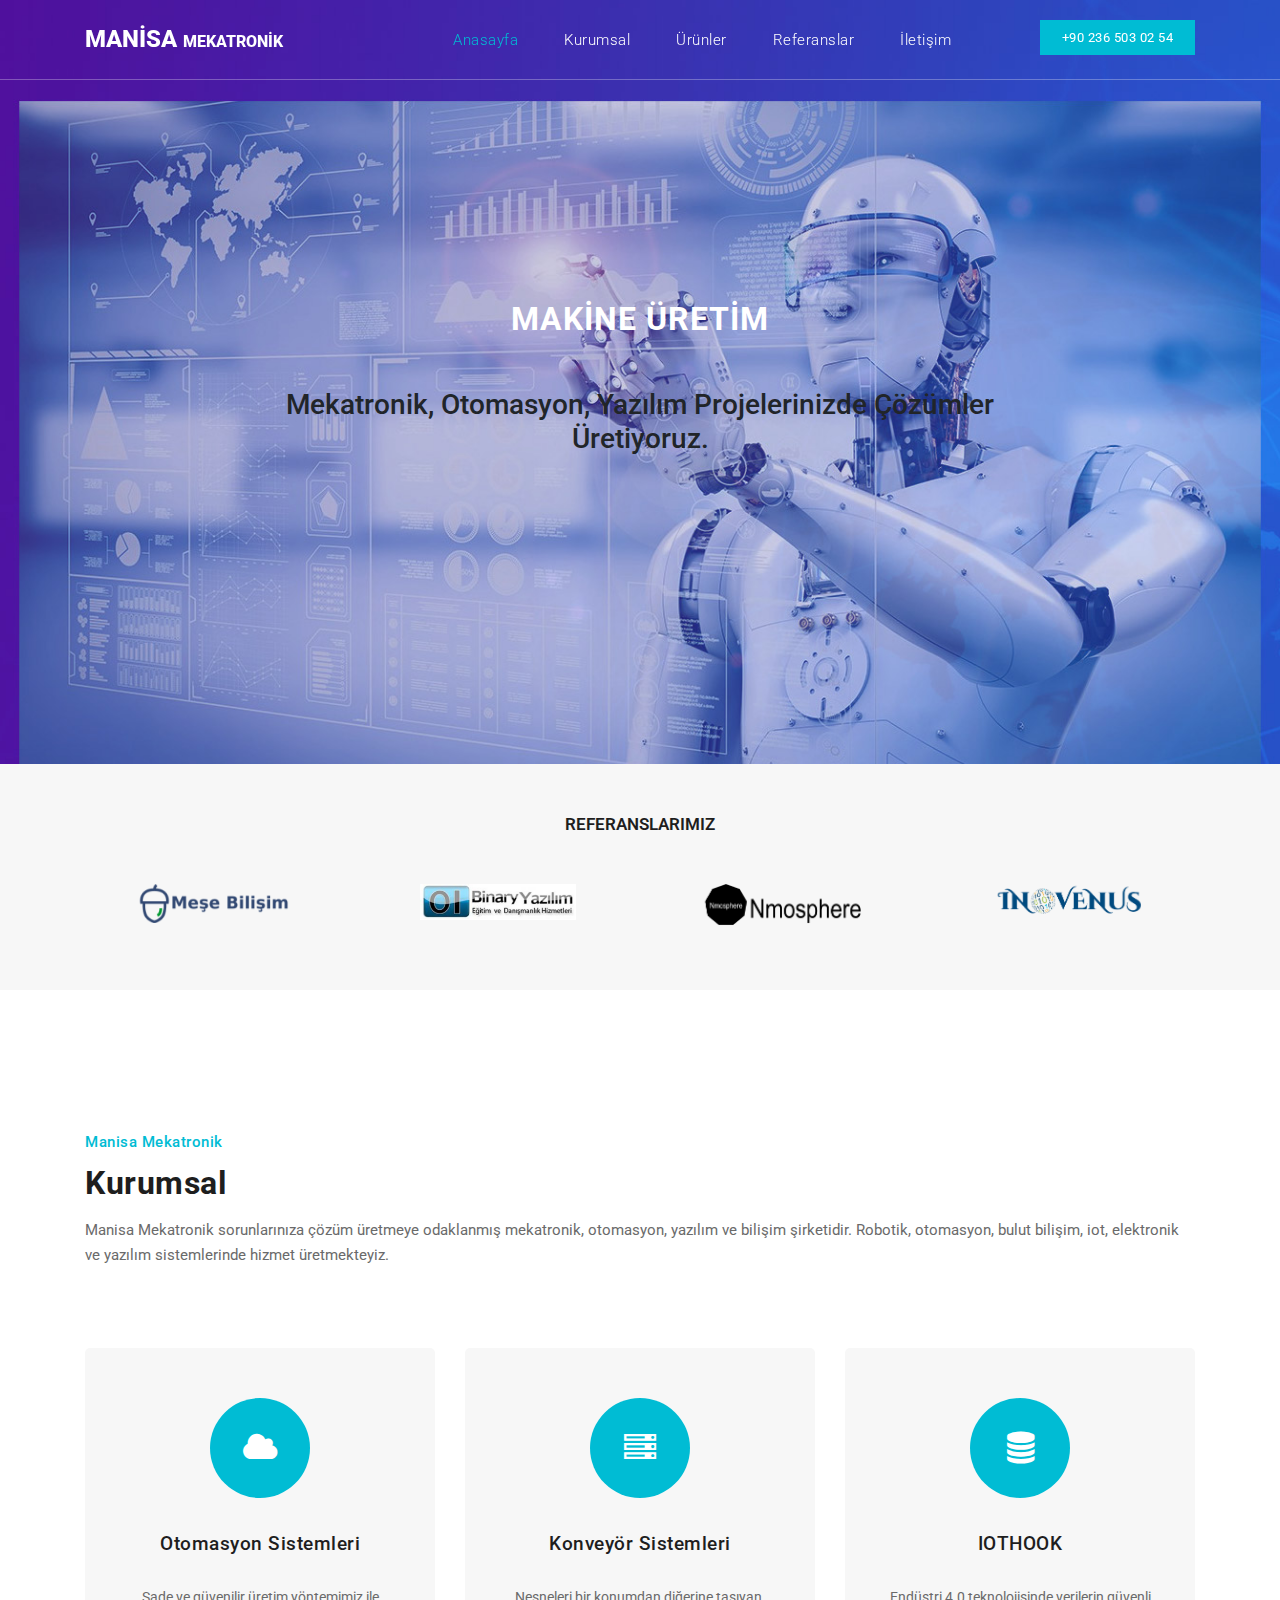
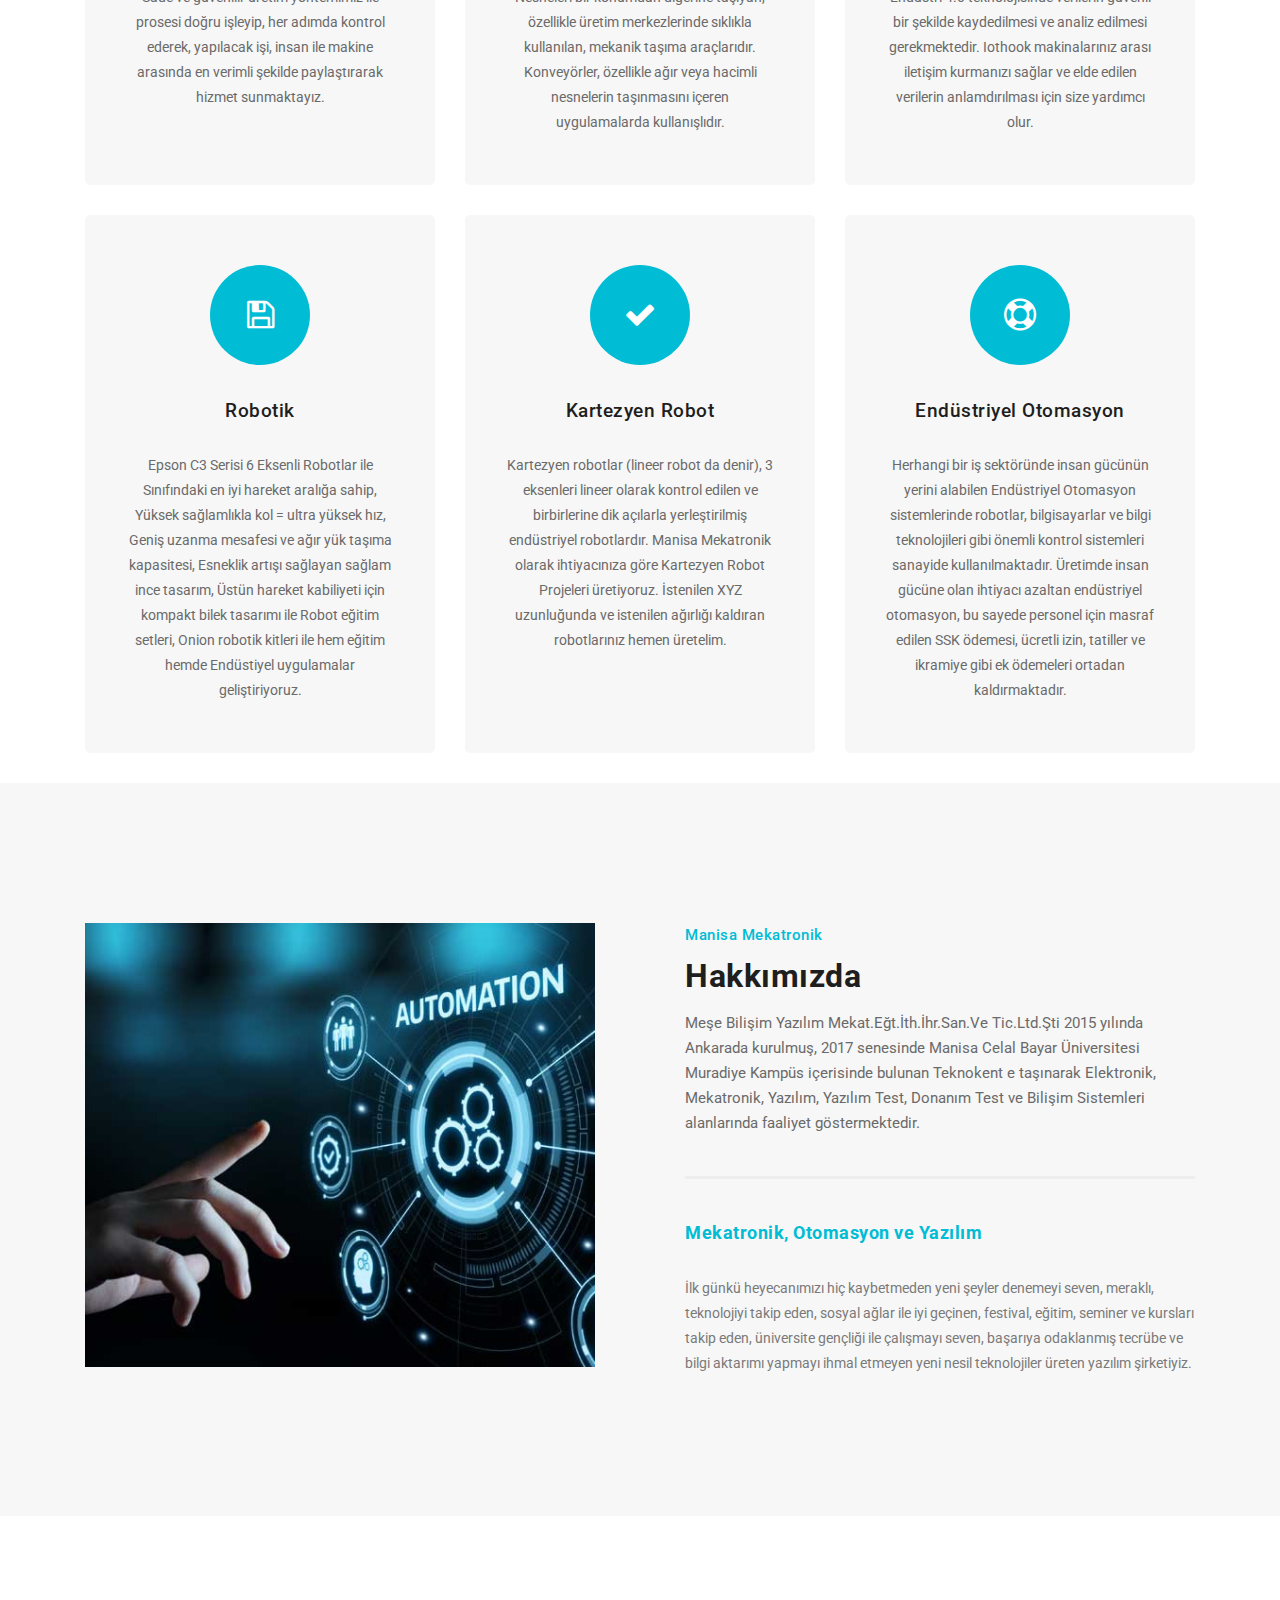
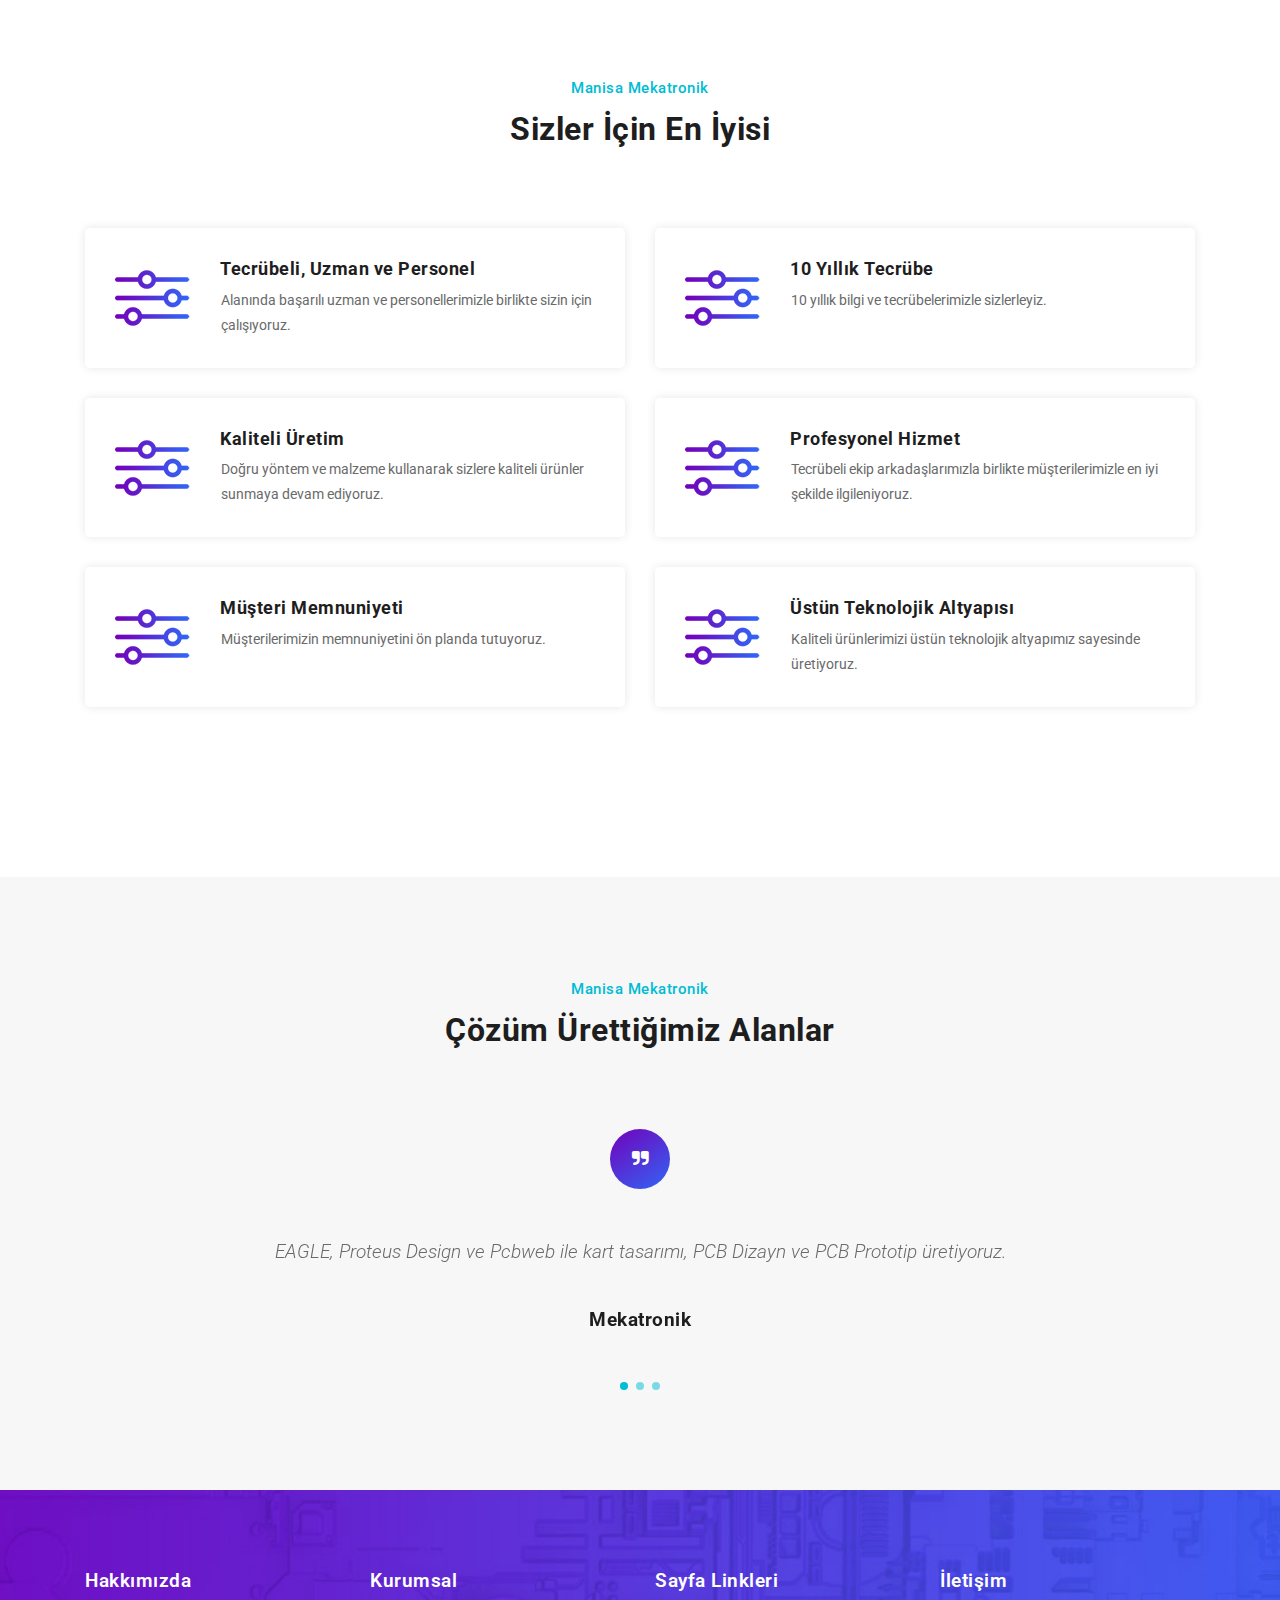
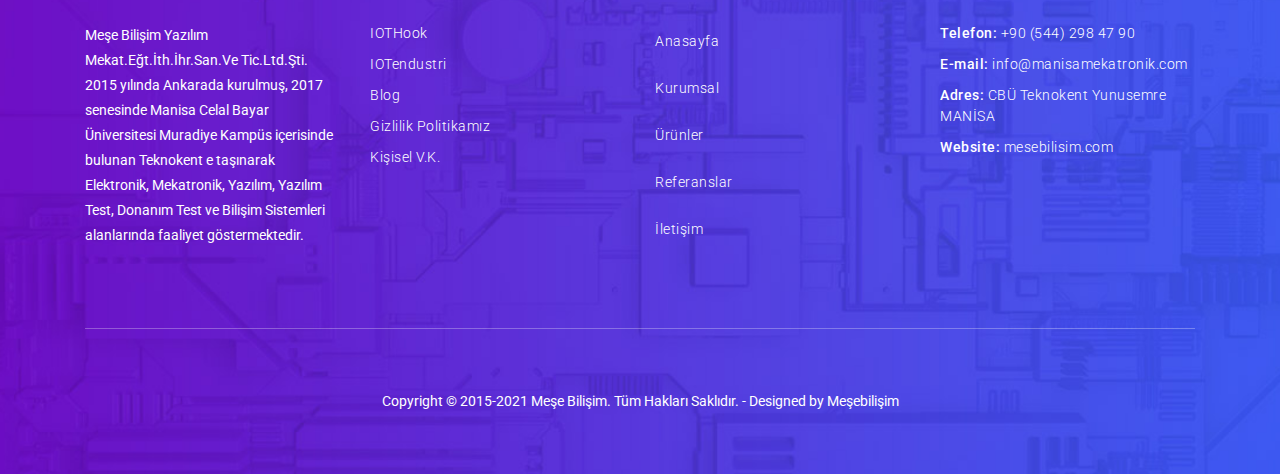
==== commit aafc5622: "up" ====
--- a/index.html
+++ b/index.html
@@ -222,7 +222,7 @@
         <div class="row">
           <div class="col-md-6">
             <div class="left-image">
-              <img src="assets/images/our-team.jpg" alt="">
+              <img src="assets/images/otomasyon.jpg" alt="">
             </div>
           </div>
           <div class="col-md-6">
@@ -264,7 +264,7 @@
           <div class="col-md-6">
             <div class="feature-item">
               <div class="icon">
-                <img src="assets/images/feature-01.png" alt="">
+                <img src="assets/images/robotik-otomasyon.png" alt="">
               </div>
               <h4>Tecrübeli, Uzman ve Personel</h4>
               <p>Alanında başarılı uzman ve personellerimizle birlikte sizin için çalışıyoruz.</p>
@@ -273,7 +273,7 @@
           <div class="col-md-6">
             <div class="feature-item">
               <div class="icon">
-                <img src="assets/images/feature-01.png" alt="">
+                <img src="assets/images/robotik-otomasyon.png" alt="">
               </div>
               <h4>10 Yıllık Tecrübe </h4>
               <p>10 yıllık bilgi ve tecrübelerimizle sizlerleyiz. <br> <br></p>
@@ -282,7 +282,7 @@
           <div class="col-md-6">
             <div class="feature-item">
               <div class="icon">
-                <img src="assets/images/feature-01.png" alt="">
+                <img src="assets/images/robotik-otomasyon.png" alt="">
               </div>
               <h4>Kaliteli Üretim </h4>
               <p>Doğru yöntem ve malzeme kullanarak sizlere kaliteli ürünler sunmaya devam ediyoruz.</p>
@@ -291,7 +291,7 @@
           <div class="col-md-6">
             <div class="feature-item">
               <div class="icon">
-                <img src="assets/images/feature-01.png" alt="">
+                <img src="assets/images/robotik-otomasyon.png" alt="">
               </div>
               <h4>Profesyonel Hizmet </h4>
               <p>Tecrübeli ekip arkadaşlarımızla birlikte müşterilerimizle en iyi şekilde ilgileniyoruz.</p>
@@ -300,7 +300,7 @@
           <div class="col-md-6">
             <div class="feature-item">
               <div class="icon">
-                <img src="assets/images/feature-01.png" alt="">
+                <img src="assets/images/robotik-otomasyon.png" alt="">
               </div>
               <h4>Müşteri Memnuniyeti </h4>
               <p>Müşterilerimizin memnuniyetini ön planda tutuyoruz. <br> <br></p>
@@ -309,7 +309,7 @@
           <div class="col-md-6">
             <div class="feature-item">
               <div class="icon">
-                <img src="assets/images/feature-01.png" alt="">
+                <img src="assets/images/robotik-otomasyon.png" alt="">
               </div>
               <h4>Üstün Teknolojik Altyapısı </h4>
               <p>Kaliteli ürünlerimizi üstün teknolojik altyapımız sayesinde üretiyoruz.</p>
@@ -384,9 +384,9 @@
                 <h2>Kurumsal</h2>
               </div>
               <ul class="footer-list">
-                <li><a href="https://iothook.com/">IotHook</a></li>
-                <li><a href="https://iotendustri.com/">ioendustri</a></li>
-                <li><a href="https://blog.mesebilisim.com/">blog</a></li>
+                <li><a href="https://iothook.com/">IOTHook</a></li>
+                <li><a href="https://iotendustri.com/">IOTendustri</a></li>
+                <li><a href="https://blog.mesebilisim.com/">Blog</a></li>
                 <li><a href="#">Gizlilik Politikamız</a></li>
                 <li><a href="https://mesebilisim.com/en/kisisel-verilerin-korunmasi-kanunu/">Kişisel V.K.</a></li>
               </ul>
@@ -401,18 +401,21 @@
               </div>
               <ul class="navbar-nav ml-auto">
                 <li class="nav-item active">
-                  <a class="nav-link" href="index.html">Anasayfa
+                  <a class="nav-link" href="https://manisamekatronik.com/index.html">Anasayfa
                     <span class="sr-only">(current)</span>
                   </a>
                 </li>
                 <li class="nav-item">
-                  <a class="nav-link" href="about.html">Hakkımızda</a>
+                  <a class="nav-link" href="https://manisamekatronik.com/kurumsal.html">Kurumsal</a>
                 </li>
                 <li class="nav-item">
-                  <a class="nav-link" href="services.html">Hizmetlerimiz</a>
+                  <a class="nav-link" href="https://manisamekatronik.com/index.html#urunler">Ürünler</a>
                 </li>
                 <li class="nav-item">
-                  <a class="nav-link" href="contact.html">İletişim</a>
+                  <a class="nav-link" href="https://manisamekatronik.com/index.html#referanslar">Referanslar</a>
+                </li>
+                <li class="nav-item">
+                  <a class="nav-link" href="https://manisamekatronik.com/iletisim.html">İletişim</a>
                 </li>
               </ul>
             </div>
@@ -425,8 +428,8 @@
               </div>
               <ul class="footer-list">
                 <li>Telefon: <a href="tel:+905442984790">+90 (544) 298 47 90</a></li>
-                <li>E-mail: <a href="#">destek@mesebilisim.com</a></li>
-                <li>Adres: <a href="#">dogukan.dugun@mesebilisim.com</a></li>
+                <li>E-mail: <a href="mailto:info@manisamekatronik.com">info@manisamekatronik.com</a></li>
+                <li>Adres: <a href="#">CBÜ Teknokent Yunusemre MANİSA</a></li>
                 <li>Website: <a href="//mesebilisim.com">mesebilisim.com</a></li>
               </ul>
             </div>
--- a/assets/css/templatemo-host-cloud.css
+++ b/assets/css/templatemo-host-cloud.css
@@ -85,7 +85,7 @@
 }
 
 .page-heading {
-	background-image: url(../images/heading-bg.jpg);
+	background-image: url(../images/manisa-otomasyon-robotik.jpg);
 	background-position: center center;
 	background-repeat: no-repeat;
 	background-size: cover;
@@ -351,7 +351,7 @@
 
 /* Banner Style */
 .banner {
-	background-image: url(../images/banner-bg.jpg);
+	background-image: url(../images/manisa-mekatronik.jpg);
 	background-size: cover;
 	background-repeat: no-repeat;
 	padding: 300px 0px;
@@ -527,7 +527,7 @@
 	margin-top: 140px;
 }
 .background-image-pricing {
-	background-image: url(../images/pricing-bg.jpg);
+	background-image: url(../images/manisa-mekatronik-otomasyon.jpg);
 	background-size: cover;
 	background-repeat: no-repeat;
 	min-height: 500px;
@@ -732,7 +732,7 @@
 
 /* Footer Style */
 footer {
-	background-image: url(../images/footer-bg.jpg);
+	background-image: url(../images/makine-proje.jpg);
 	background-repeat: no-repeat;
 	background-size: cover;
 	background-position: center center;
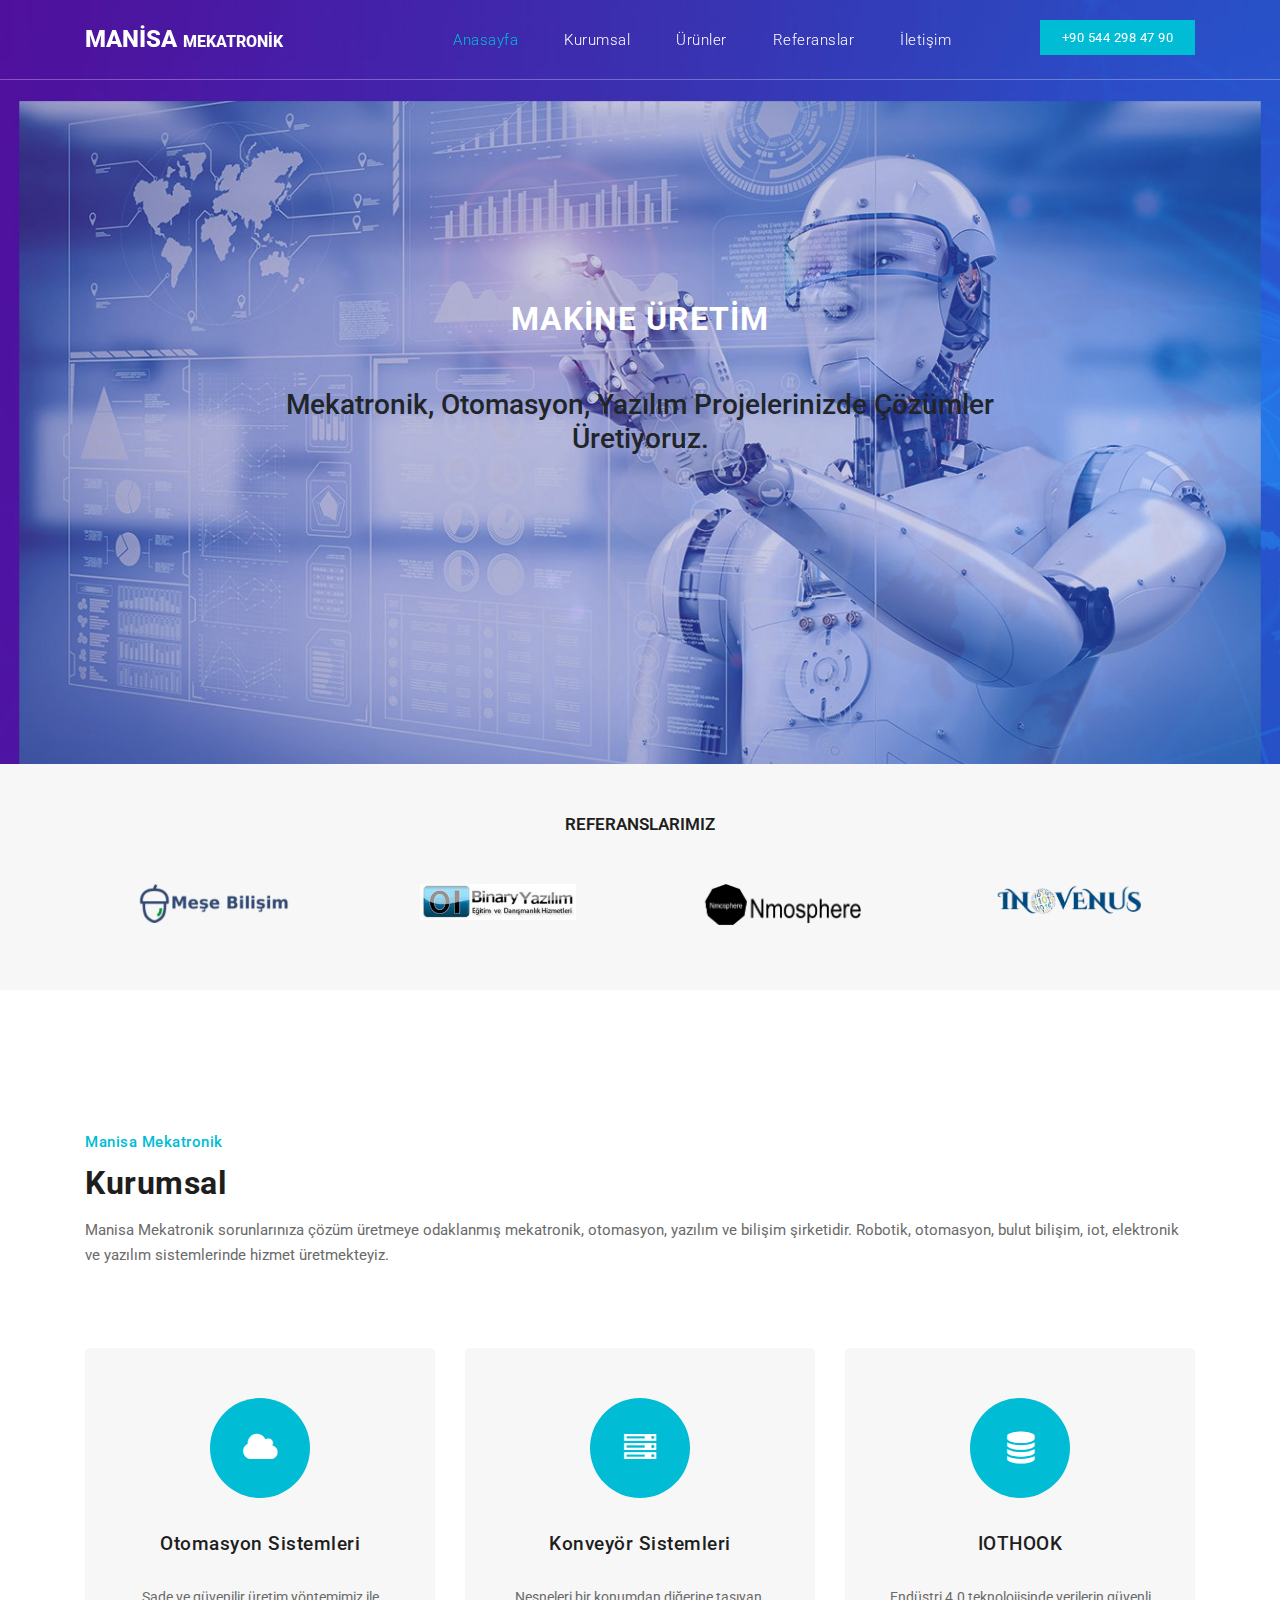
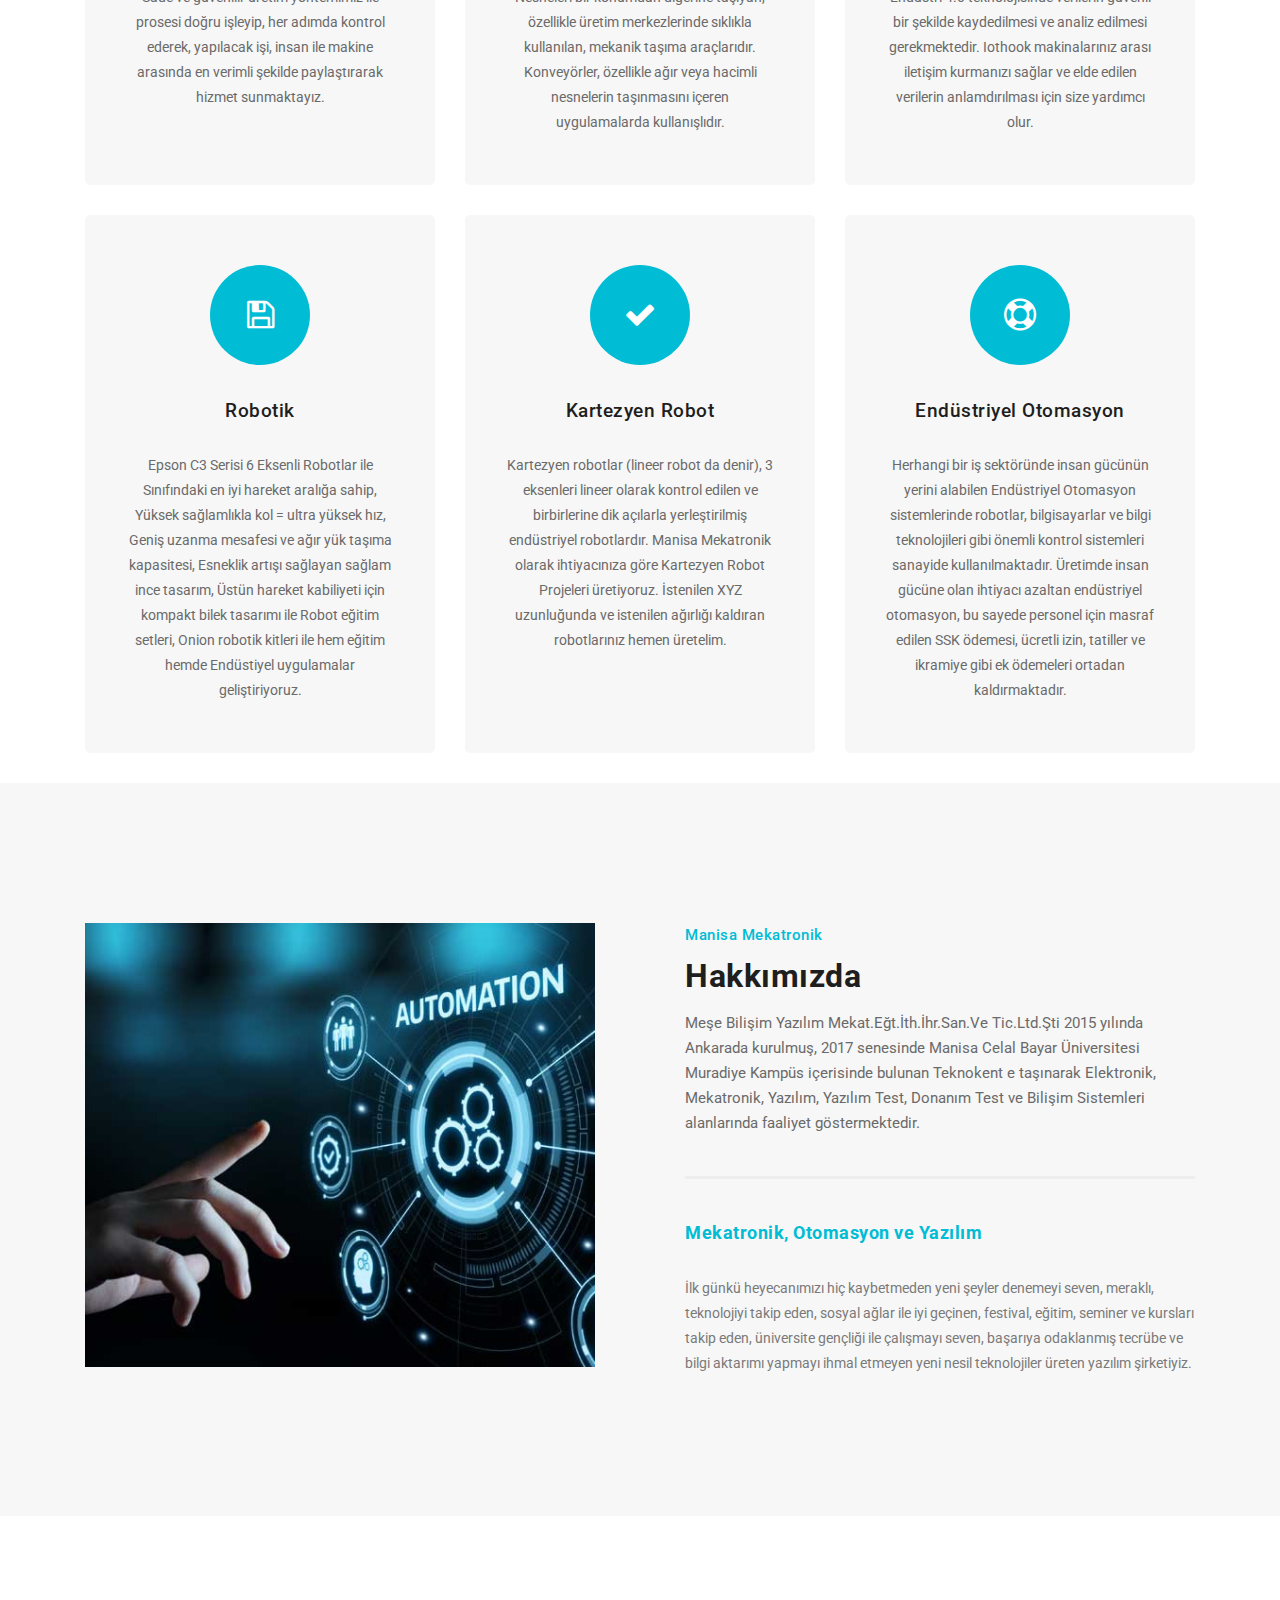
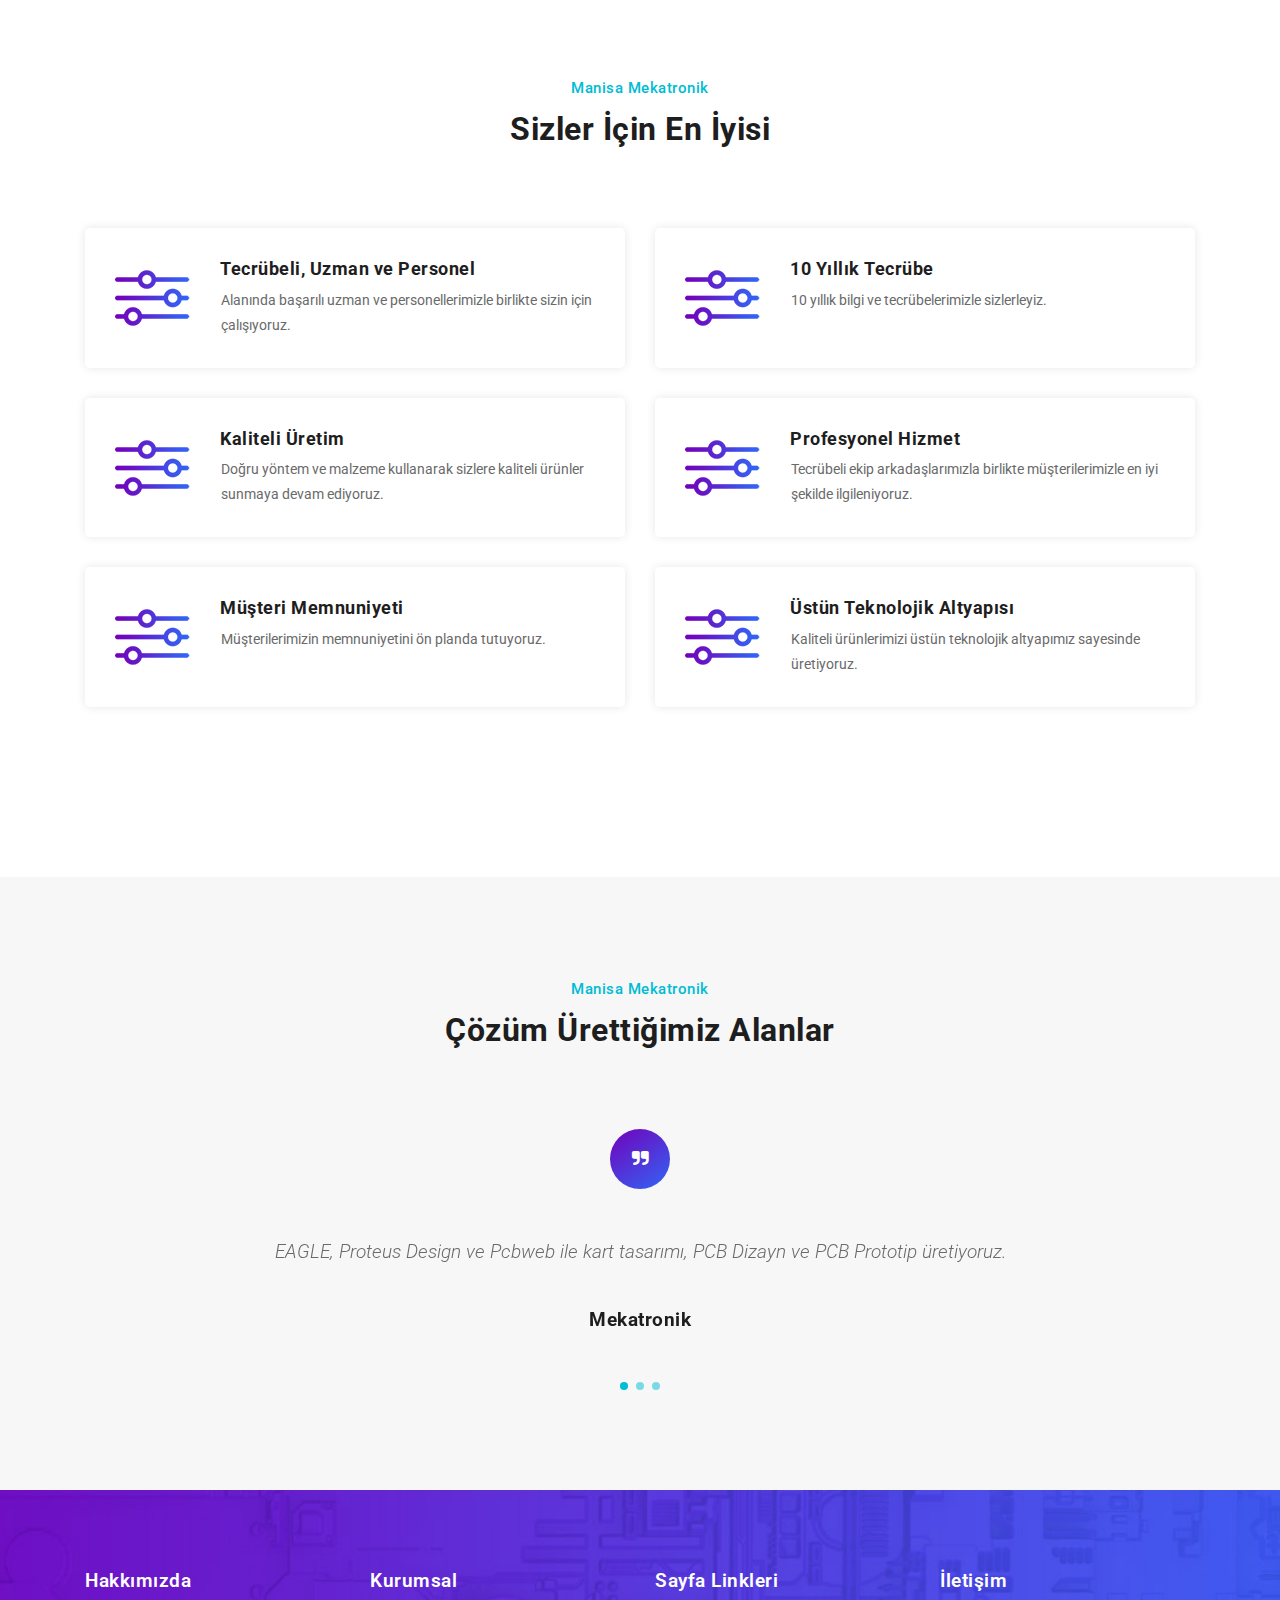
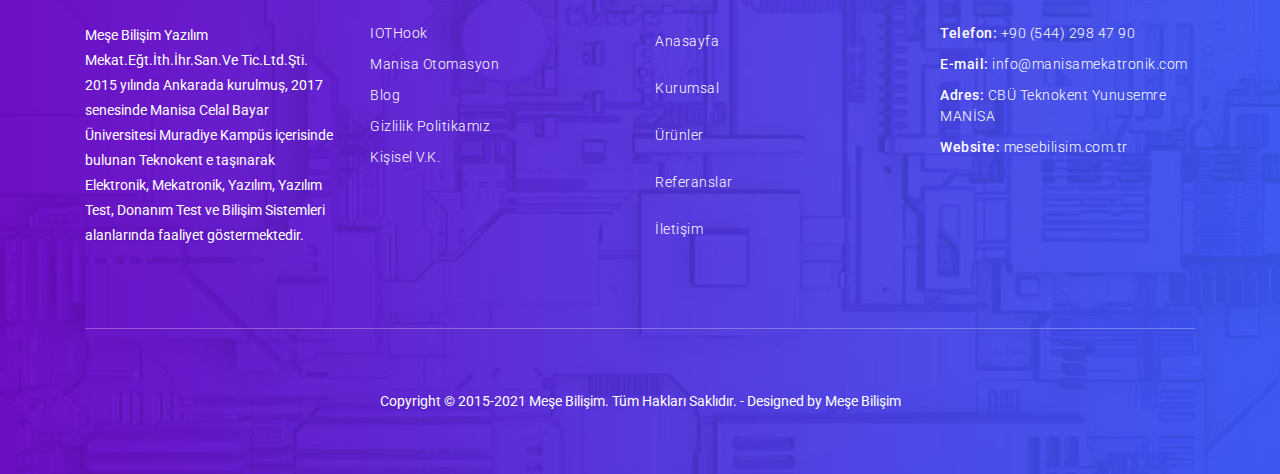
==== commit 2a62bb01: "up" ====
--- a/index.html
+++ b/index.html
@@ -87,10 +87,10 @@
                 <a class="nav-link" href="kurumsal.html">Kurumsal</a>
               </li>
               <li class="nav-item">
-                <a class="nav-link" href="#urunler">Ürünler</a>
+                <a class="nav-link" href="urunler.html">Ürünler</a>
               </li>
               <li class="nav-item">
-                <a class="nav-link" href="#referanslar">Referanslar</a>
+                <a class="nav-link" href="referanslar.html">Referanslar</a>
               </li>
               <li class="nav-item">
                 <a class="nav-link" href="iletisim.html">İletişim</a>
@@ -99,7 +99,7 @@
           </div>
           <div class="functional-buttons">
             <ul>
-              <li><a href="tel:+902365030254">+90 236 503 02 54</a></li>
+              <li><a href="tel:+905442984790">+90 544 298 47 90</a></li>
             </ul>
           </div>
         </div>
@@ -222,7 +222,7 @@
         <div class="row">
           <div class="col-md-6">
             <div class="left-image">
-              <img src="assets/images/otomasyon.jpg" alt="">
+              <img src="assets/images/otomasyon.jpg" alt="manisa otomasyon">
             </div>
           </div>
           <div class="col-md-6">
@@ -264,7 +264,7 @@
           <div class="col-md-6">
             <div class="feature-item">
               <div class="icon">
-                <img src="assets/images/robotik-otomasyon.png" alt="">
+                <img src="assets/images/robotik-otomasyon.png" alt="manisa robotik">
               </div>
               <h4>Tecrübeli, Uzman ve Personel</h4>
               <p>Alanında başarılı uzman ve personellerimizle birlikte sizin için çalışıyoruz.</p>
@@ -273,7 +273,7 @@
           <div class="col-md-6">
             <div class="feature-item">
               <div class="icon">
-                <img src="assets/images/robotik-otomasyon.png" alt="">
+                <img src="assets/images/robotik-otomasyon.png" alt="manisa mekatronik">
               </div>
               <h4>10 Yıllık Tecrübe </h4>
               <p>10 yıllık bilgi ve tecrübelerimizle sizlerleyiz. <br> <br></p>
@@ -282,7 +282,7 @@
           <div class="col-md-6">
             <div class="feature-item">
               <div class="icon">
-                <img src="assets/images/robotik-otomasyon.png" alt="">
+                <img src="assets/images/robotik-otomasyon.png" alt="manisa otomasyon">
               </div>
               <h4>Kaliteli Üretim </h4>
               <p>Doğru yöntem ve malzeme kullanarak sizlere kaliteli ürünler sunmaya devam ediyoruz.</p>
@@ -291,7 +291,7 @@
           <div class="col-md-6">
             <div class="feature-item">
               <div class="icon">
-                <img src="assets/images/robotik-otomasyon.png" alt="">
+                <img src="assets/images/robotik-otomasyon.png" alt="manisa otomasyon">
               </div>
               <h4>Profesyonel Hizmet </h4>
               <p>Tecrübeli ekip arkadaşlarımızla birlikte müşterilerimizle en iyi şekilde ilgileniyoruz.</p>
@@ -300,7 +300,7 @@
           <div class="col-md-6">
             <div class="feature-item">
               <div class="icon">
-                <img src="assets/images/robotik-otomasyon.png" alt="">
+                <img src="assets/images/robotik-otomasyon.png" alt="manisa otomasyon">
               </div>
               <h4>Müşteri Memnuniyeti </h4>
               <p>Müşterilerimizin memnuniyetini ön planda tutuyoruz. <br> <br></p>
@@ -309,7 +309,7 @@
           <div class="col-md-6">
             <div class="feature-item">
               <div class="icon">
-                <img src="assets/images/robotik-otomasyon.png" alt="">
+                <img src="assets/images/robotik-otomasyon.png" alt="manisa otomasyon">
               </div>
               <h4>Üstün Teknolojik Altyapısı </h4>
               <p>Kaliteli ürünlerimizi üstün teknolojik altyapımız sayesinde üretiyoruz.</p>
@@ -385,9 +385,9 @@
               </div>
               <ul class="footer-list">
                 <li><a href="https://iothook.com/">IOTHook</a></li>
-                <li><a href="https://iotendustri.com/">IOTendustri</a></li>
+                <li><a href="https://manisaotomasyon.com/">Manisa Otomasyon</a></li>
                 <li><a href="https://blog.mesebilisim.com/">Blog</a></li>
-                <li><a href="#">Gizlilik Politikamız</a></li>
+                <li><a href="https://iothook.com/en/terms-of-service/">Gizlilik Politikamız</a></li>
                 <li><a href="https://mesebilisim.com/en/kisisel-verilerin-korunmasi-kanunu/">Kişisel V.K.</a></li>
               </ul>
             </div>
@@ -401,21 +401,21 @@
               </div>
               <ul class="navbar-nav ml-auto">
                 <li class="nav-item active">
-                  <a class="nav-link" href="https://manisamekatronik.com/index.html">Anasayfa
+                  <a class="nav-link" href="index.html">Anasayfa
                     <span class="sr-only">(current)</span>
                   </a>
                 </li>
                 <li class="nav-item">
-                  <a class="nav-link" href="https://manisamekatronik.com/kurumsal.html">Kurumsal</a>
+                  <a class="nav-link" href="kurumsal.html">Kurumsal</a>
                 </li>
                 <li class="nav-item">
-                  <a class="nav-link" href="https://manisamekatronik.com/index.html#urunler">Ürünler</a>
+                  <a class="nav-link" href="urunler.html">Ürünler</a>
                 </li>
                 <li class="nav-item">
-                  <a class="nav-link" href="https://manisamekatronik.com/index.html#referanslar">Referanslar</a>
+                  <a class="nav-link" href="referanslar.html">Referanslar</a>
                 </li>
                 <li class="nav-item">
-                  <a class="nav-link" href="https://manisamekatronik.com/iletisim.html">İletişim</a>
+                  <a class="nav-link" href="iletisim.html">İletişim</a>
                 </li>
               </ul>
             </div>
@@ -430,14 +430,14 @@
                 <li>Telefon: <a href="tel:+905442984790">+90 (544) 298 47 90</a></li>
                 <li>E-mail: <a href="mailto:info@manisamekatronik.com">info@manisamekatronik.com</a></li>
                 <li>Adres: <a href="#">CBÜ Teknokent Yunusemre MANİSA</a></li>
-                <li>Website: <a href="//mesebilisim.com">mesebilisim.com</a></li>
+                <li>Website: <a href="https://mesebilisim.com.tr">mesebilisim.com.tr</a></li>
               </ul>
             </div>
           </div>
           <div class="col-md-12">
             <div class="sub-footer">
               <p>Copyright &copy; 2015-2021 Meşe Bilişim. Tüm Hakları Saklıdır.
-				- Designed by <a rel="nofollow" href="https://mesebilisim.com">Meşebilişim</a></p>
+				- Designed by <a rel="nofollow" href="https://mesebilisim.com">Meşe Bilişim</a></p>
             </div>
           </div>
         </div>
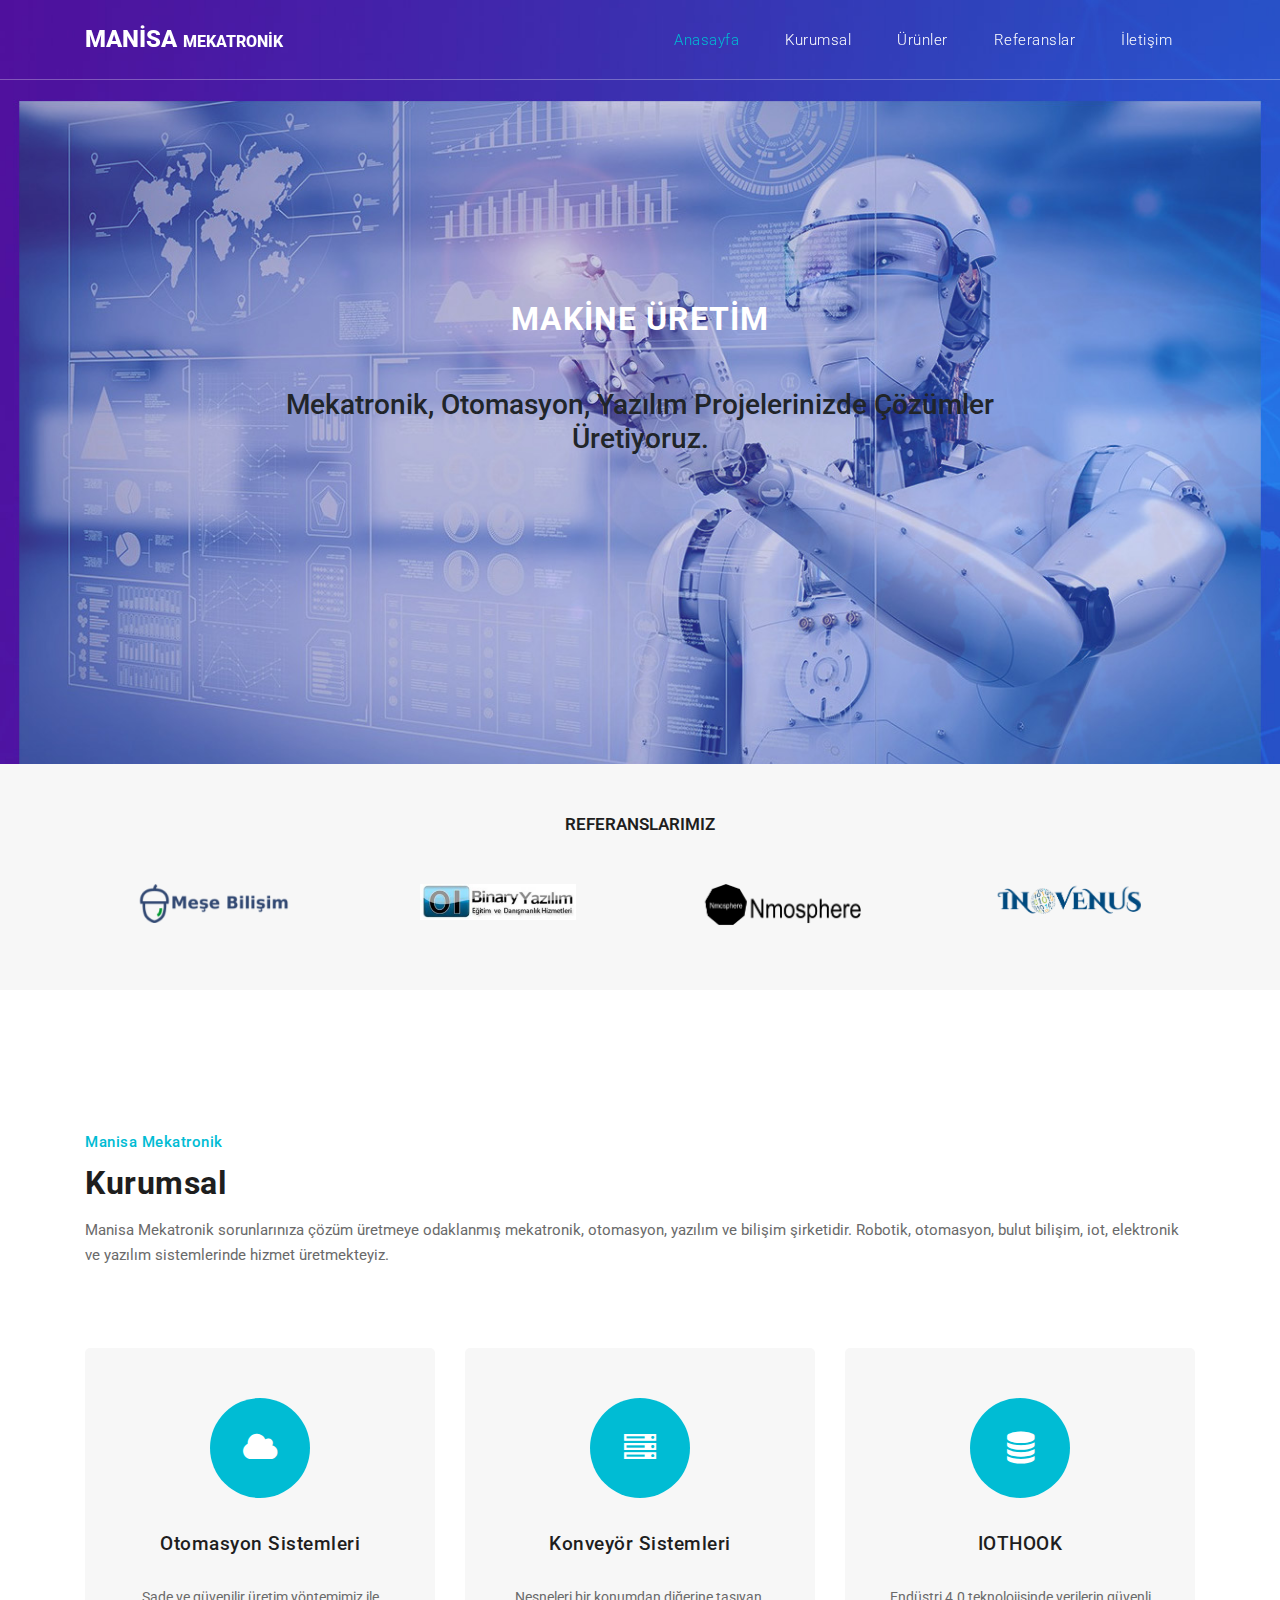
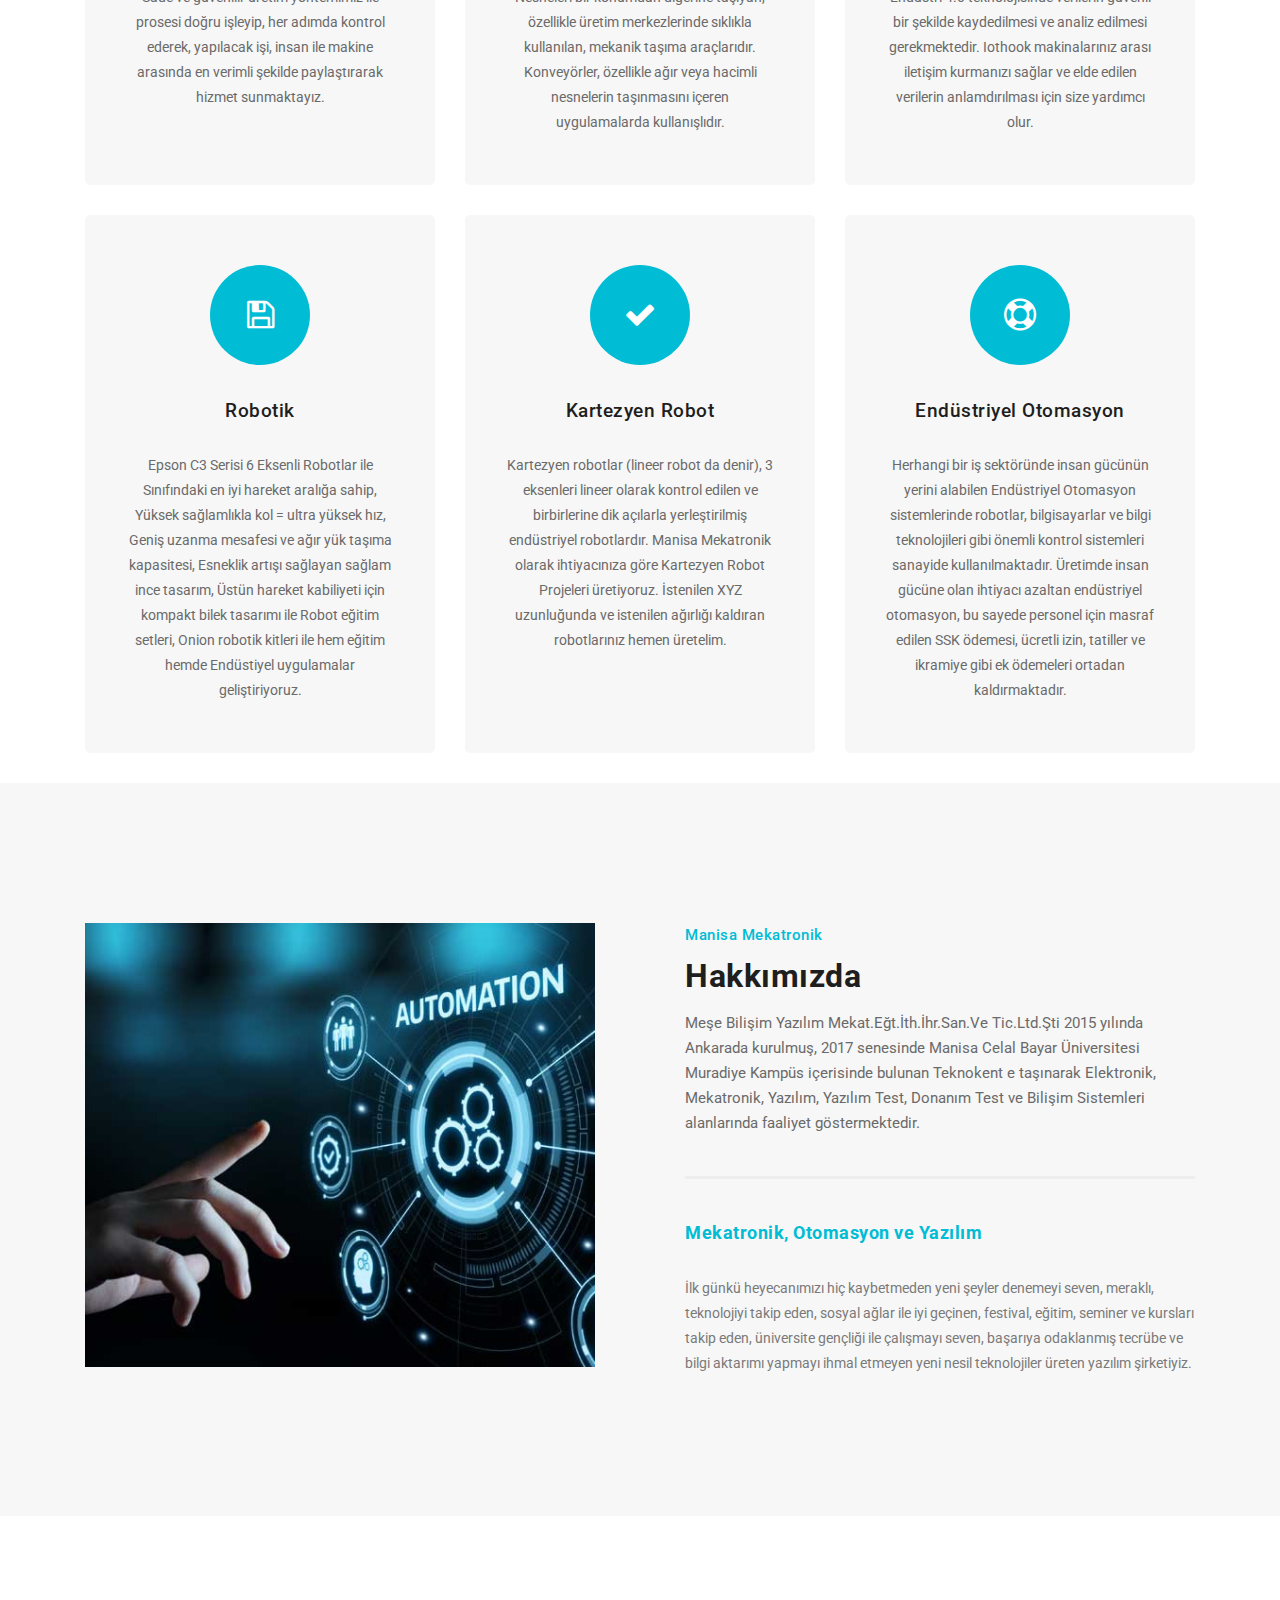
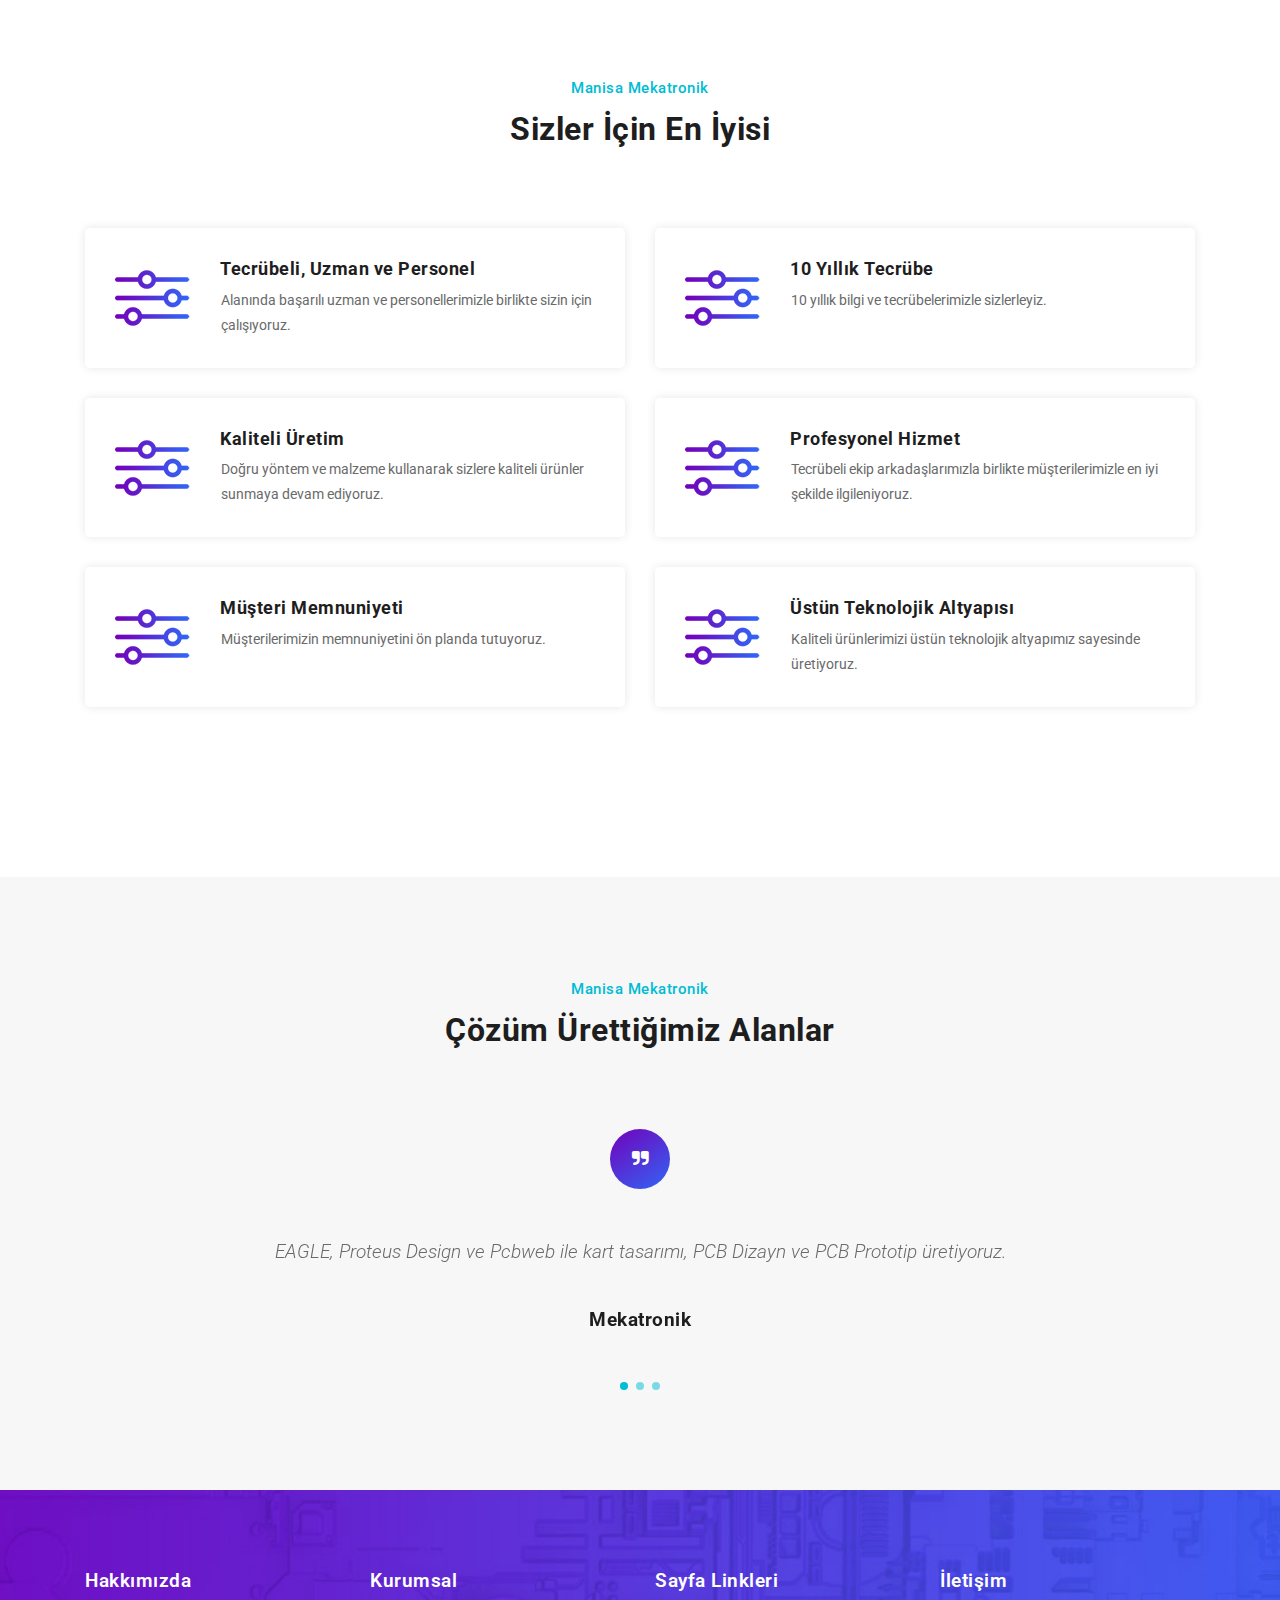
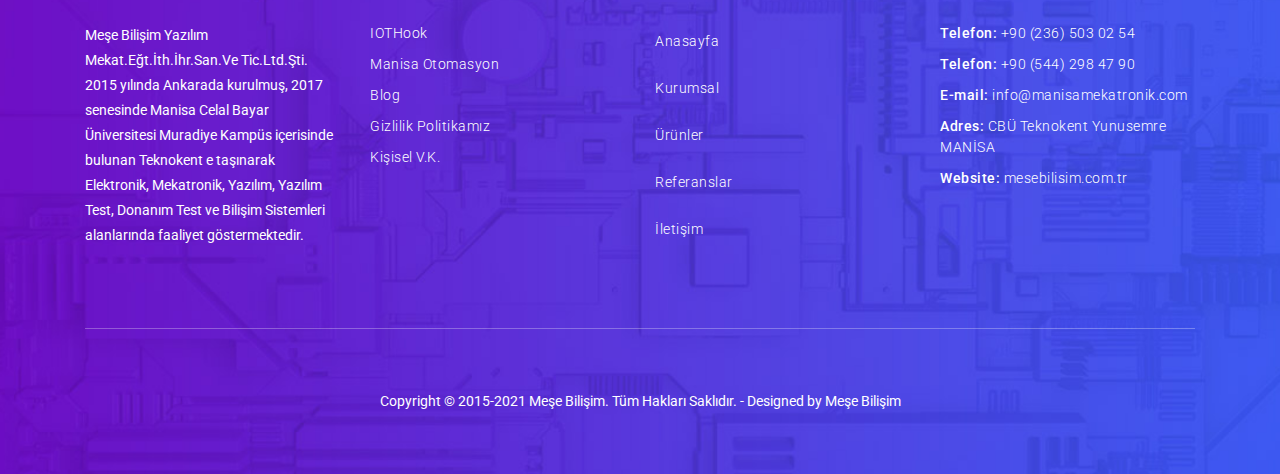
==== commit 1125e3e5: "up" ====
--- a/index.html
+++ b/index.html
@@ -97,11 +97,6 @@
               </li>
             </ul>
           </div>
-          <div class="functional-buttons">
-            <ul>
-              <li><a href="tel:+905442984790">+90 544 298 47 90</a></li>
-            </ul>
-          </div>
         </div>
       </nav>
     </header>
@@ -427,6 +422,7 @@
                 <h2>İletişim</h2>
               </div>
               <ul class="footer-list">
+                <li>Telefon: <a href="tel:+902365030254">+90 (236) 503 02 54</a></li>
                 <li>Telefon: <a href="tel:+905442984790">+90 (544) 298 47 90</a></li>
                 <li>E-mail: <a href="mailto:info@manisamekatronik.com">info@manisamekatronik.com</a></li>
                 <li>Adres: <a href="#">CBÜ Teknokent Yunusemre MANİSA</a></li>
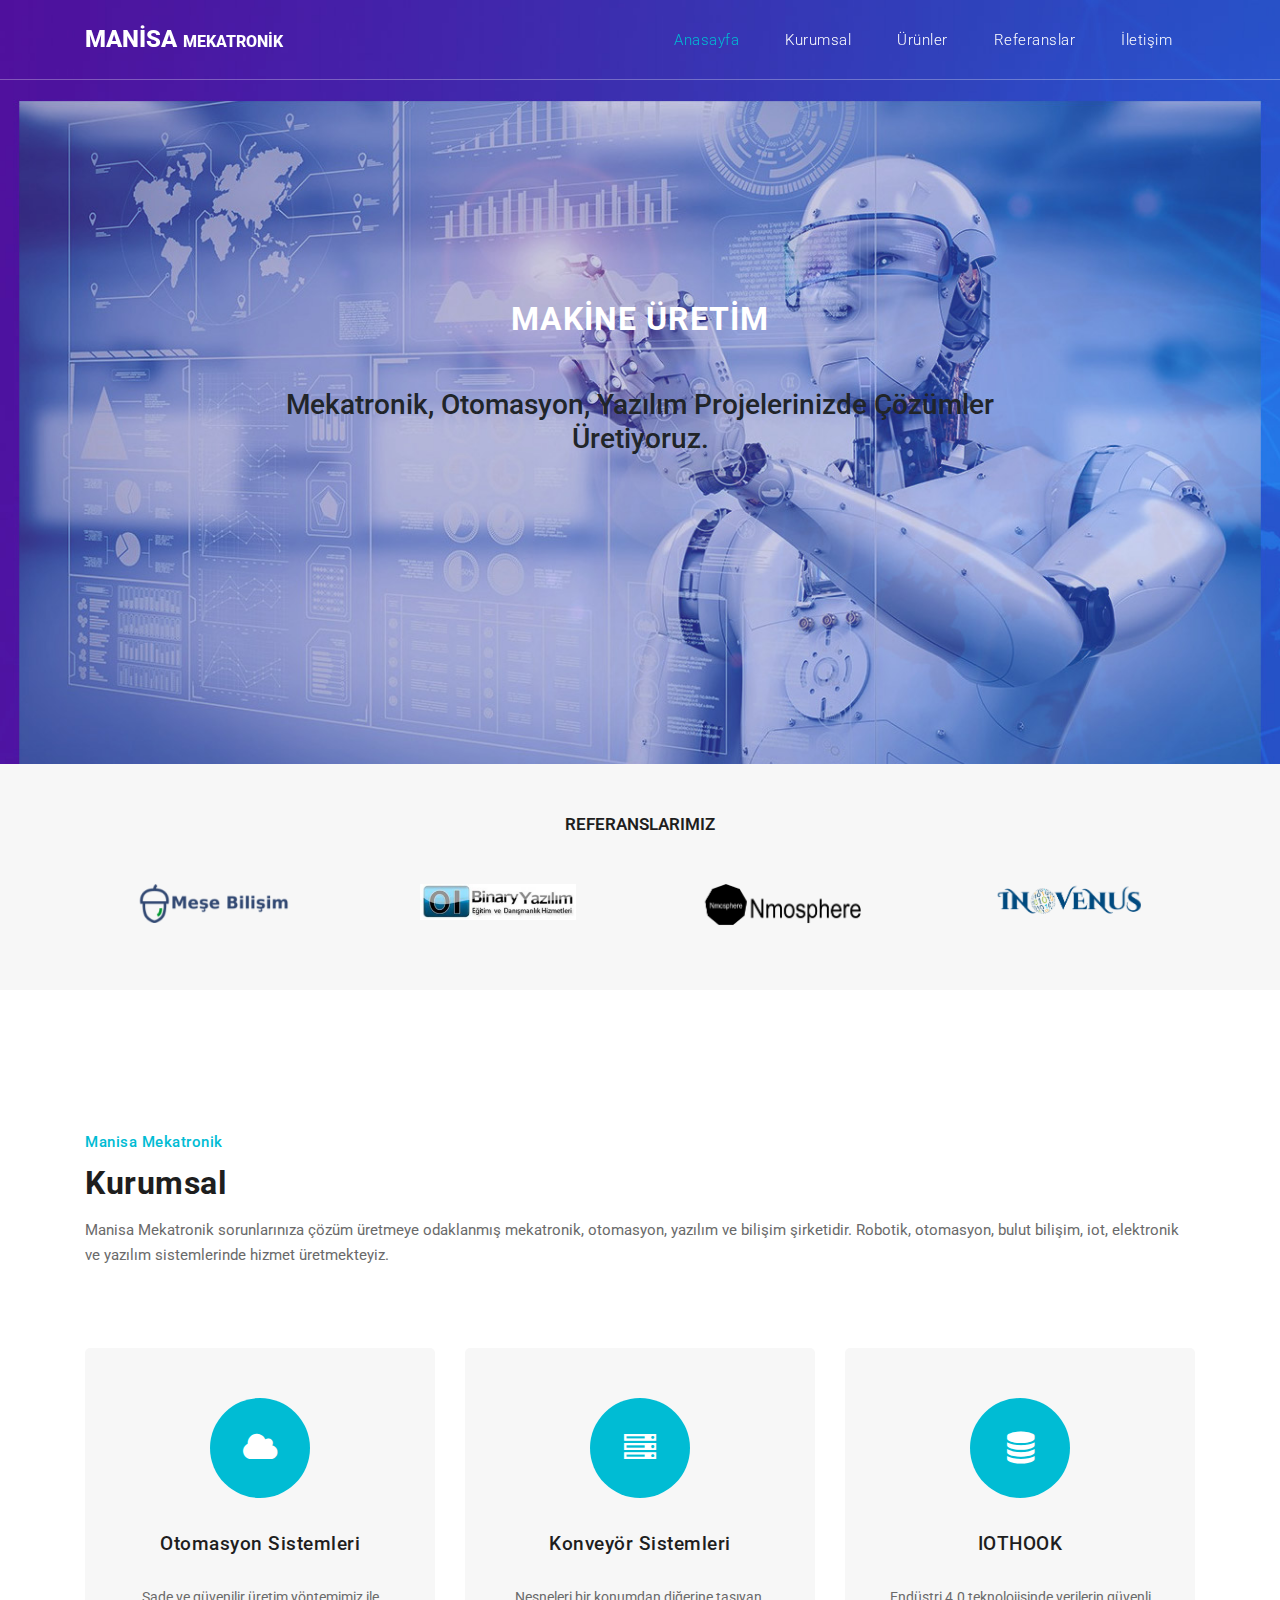
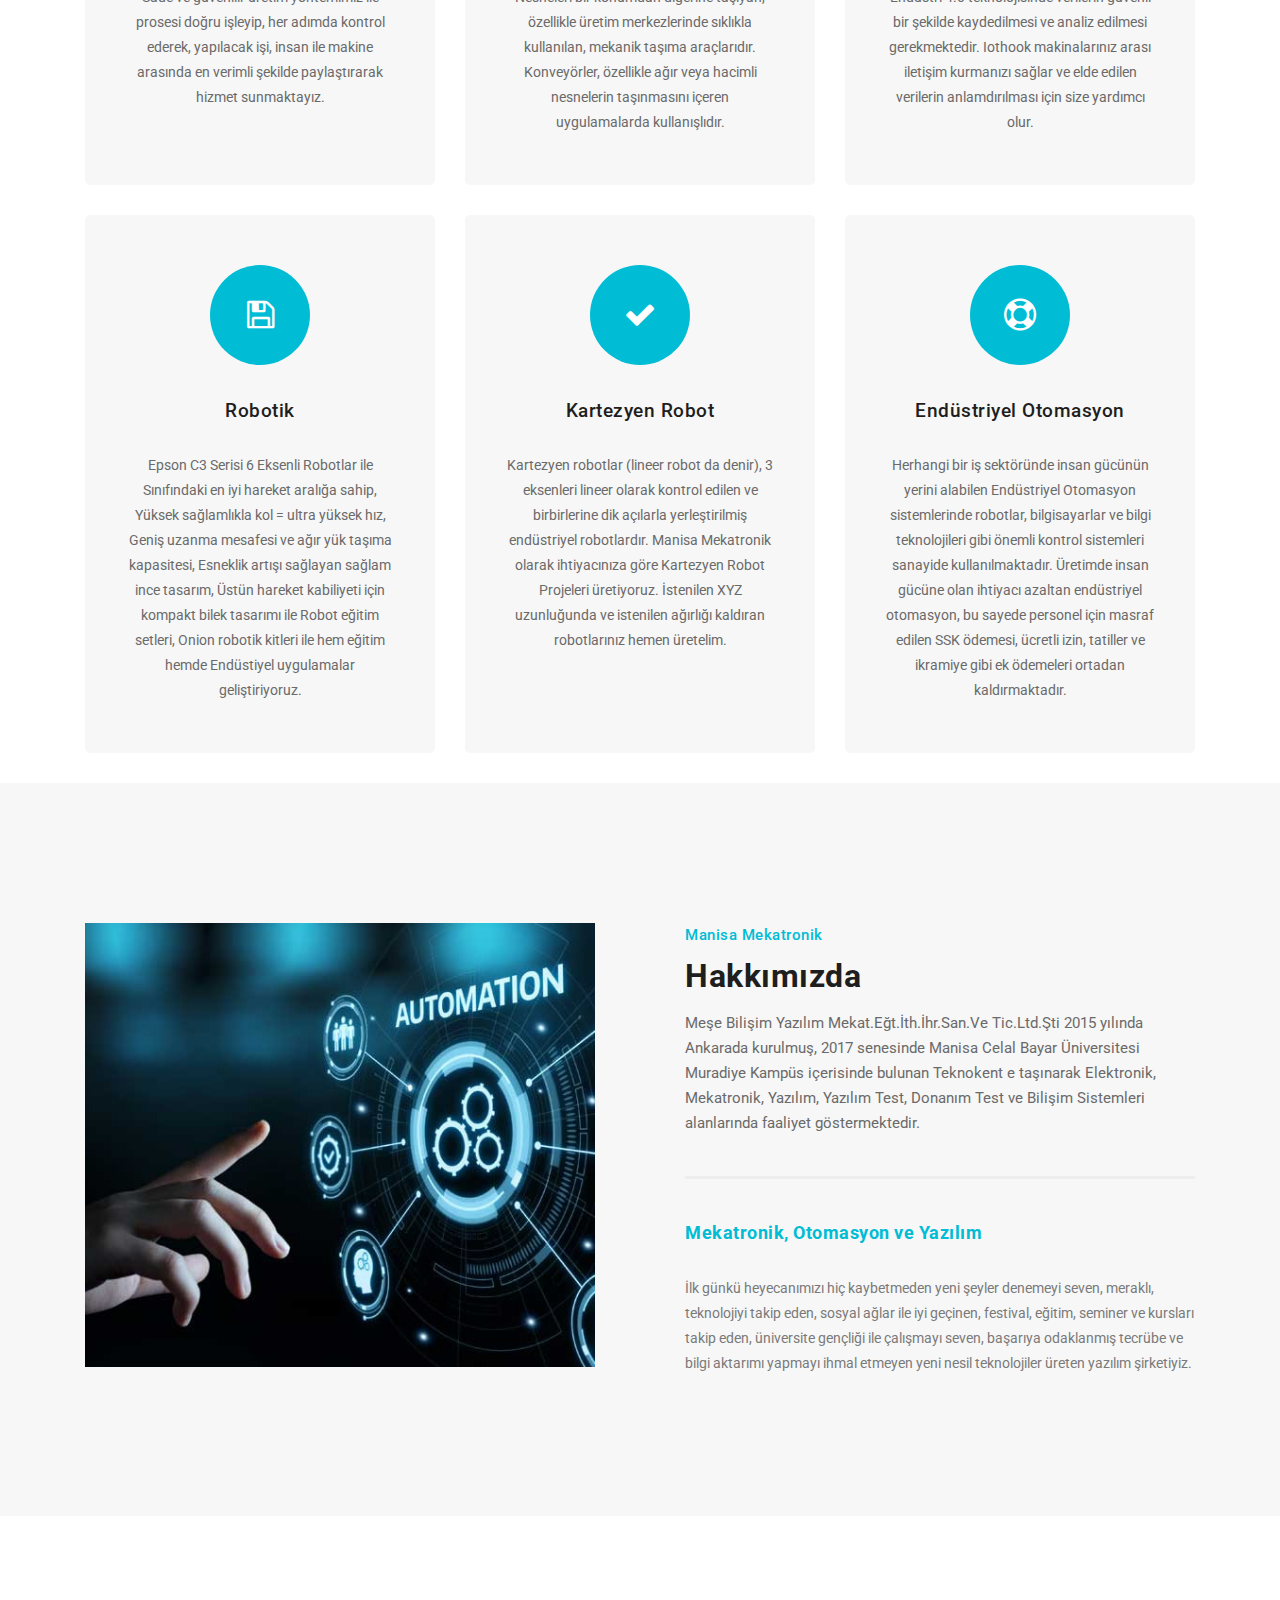
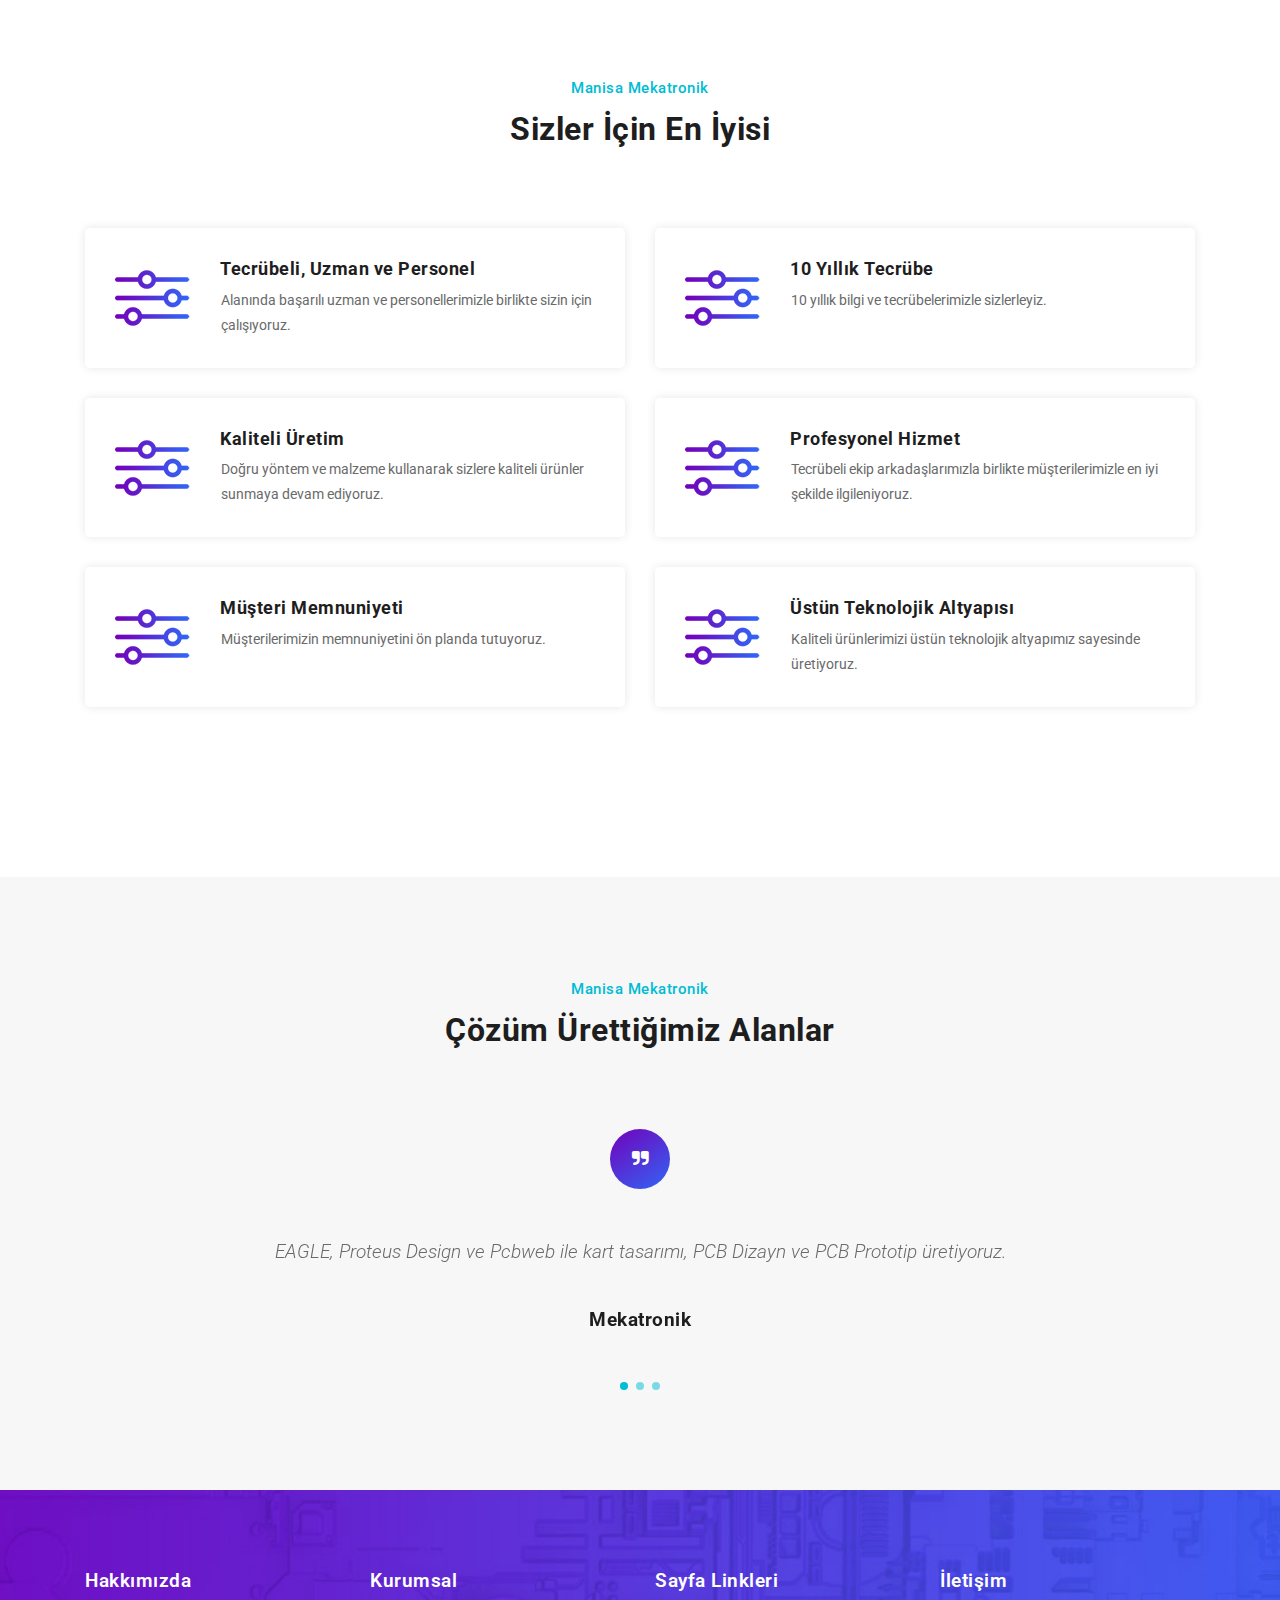
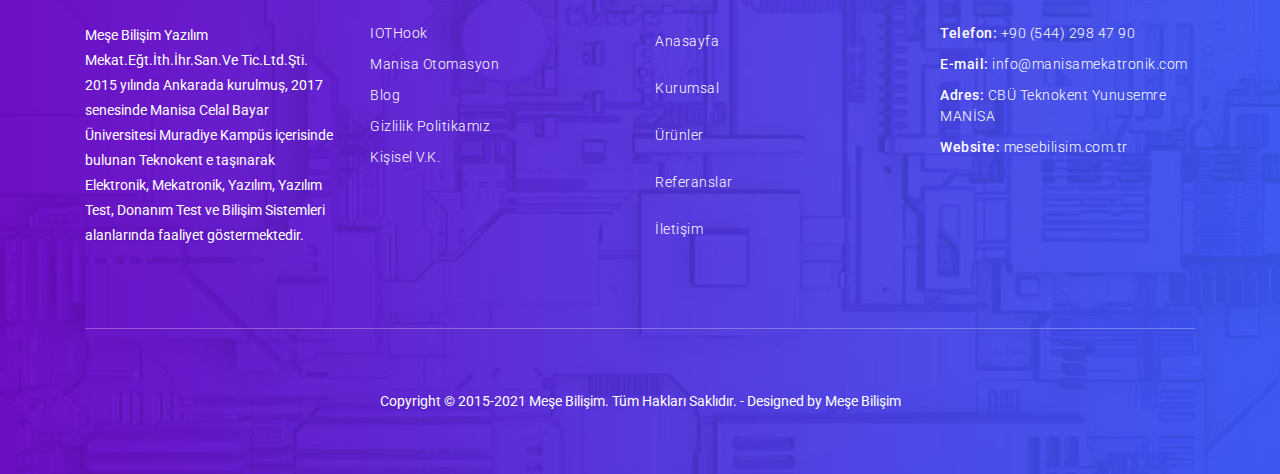
==== commit 15661ebd: "Update index.html" ====
--- a/index.html
+++ b/index.html
@@ -8,7 +8,7 @@
     <meta name="description" content="Manisa Mekatronik Endüstriyel otomasyon, Kartezyen Robot, PLC, Servo Sürücü, Servo Motor ve otomasyon ekipmanlarının satışını ve uygulamasını yapar.">
     <meta name="keywords" content="plc, otomasyon, hmi, manisa, mekatronik, raspberry pi, manisa celal bayar üniversitesi, mqtt, seri port, bilişim, meşe bilişim, yazılım test," />
     <meta name="author" content="mesebilisim">
-    <title>Manisa Mekatronik</title>
+    <title>Manisa Mekatronik Robotik Otomasyon</title>
 
     <link href="https://fonts.googleapis.com/css?family=Roboto:100,300,400,500,700" rel="stylesheet">
 
@@ -422,7 +422,6 @@
                 <h2>İletişim</h2>
               </div>
               <ul class="footer-list">
-                <li>Telefon: <a href="tel:+902365030254">+90 (236) 503 02 54</a></li>
                 <li>Telefon: <a href="tel:+905442984790">+90 (544) 298 47 90</a></li>
                 <li>E-mail: <a href="mailto:info@manisamekatronik.com">info@manisamekatronik.com</a></li>
                 <li>Adres: <a href="#">CBÜ Teknokent Yunusemre MANİSA</a></li>
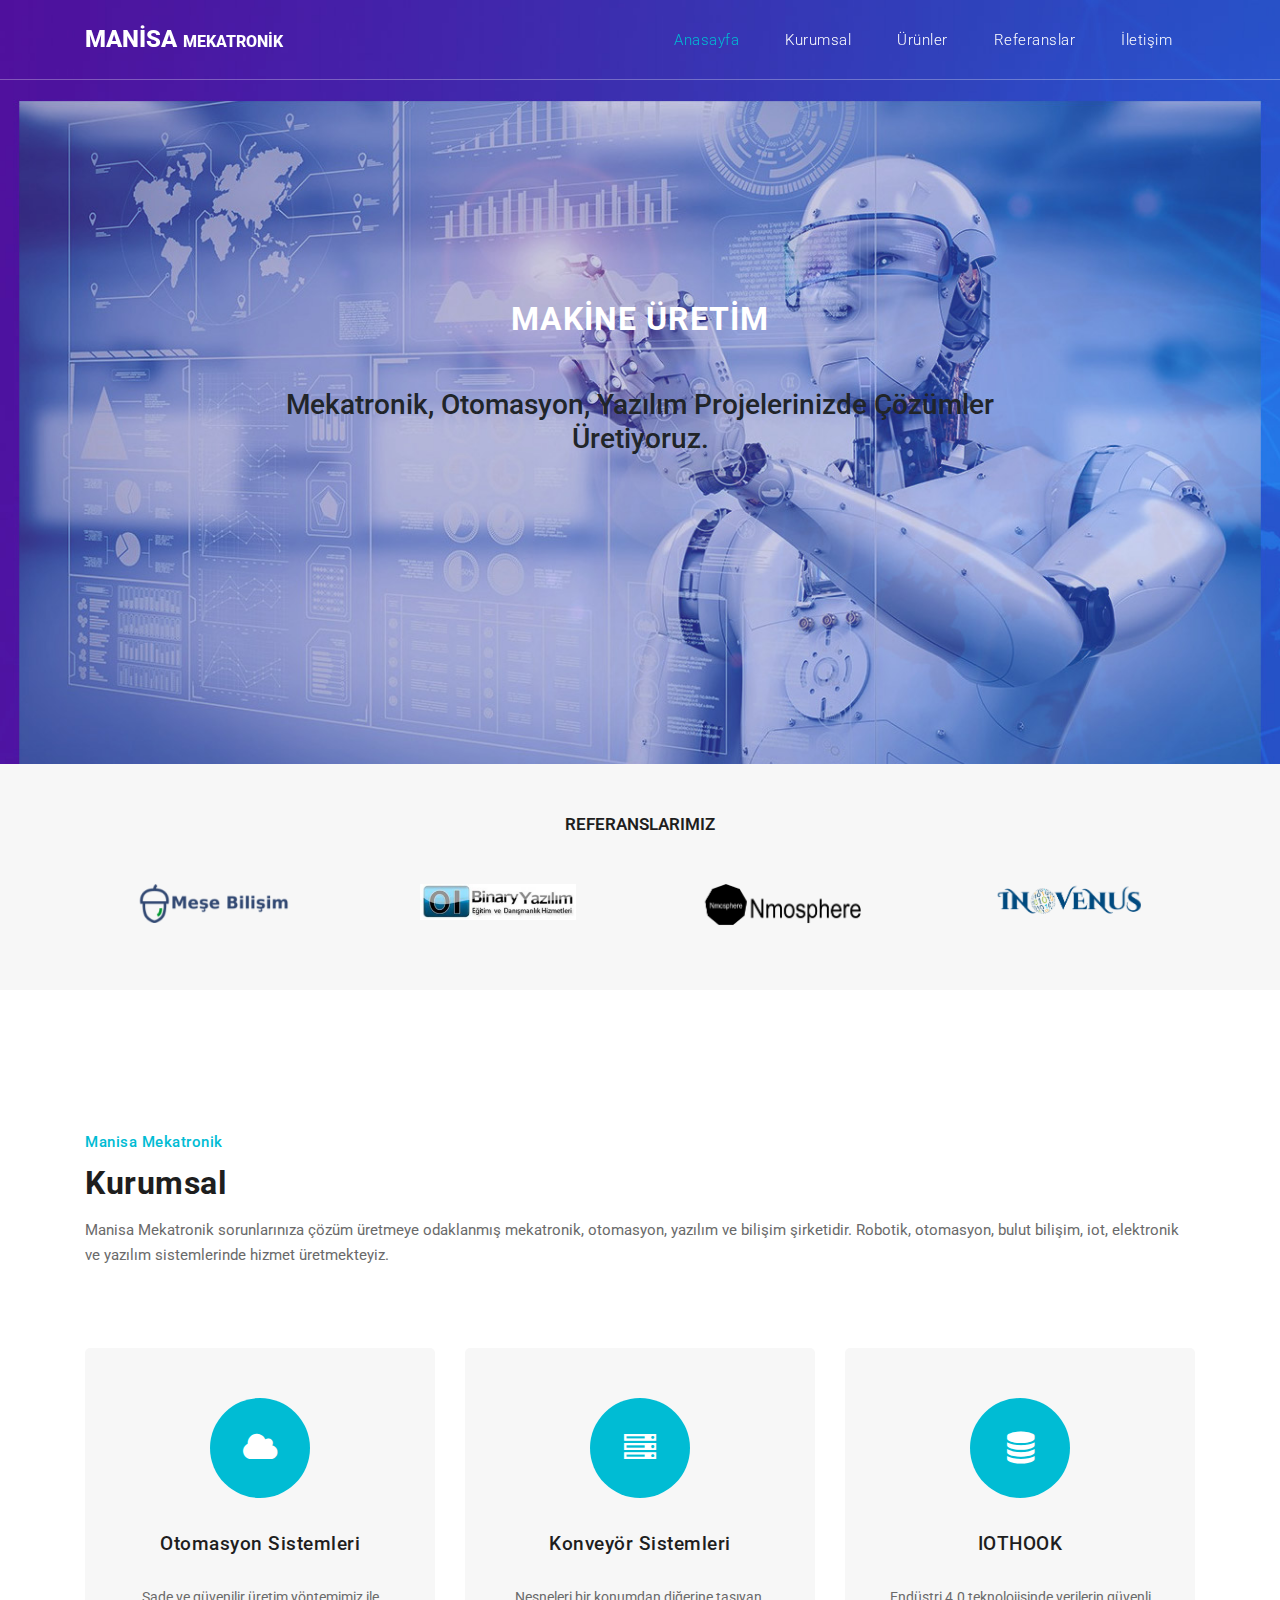
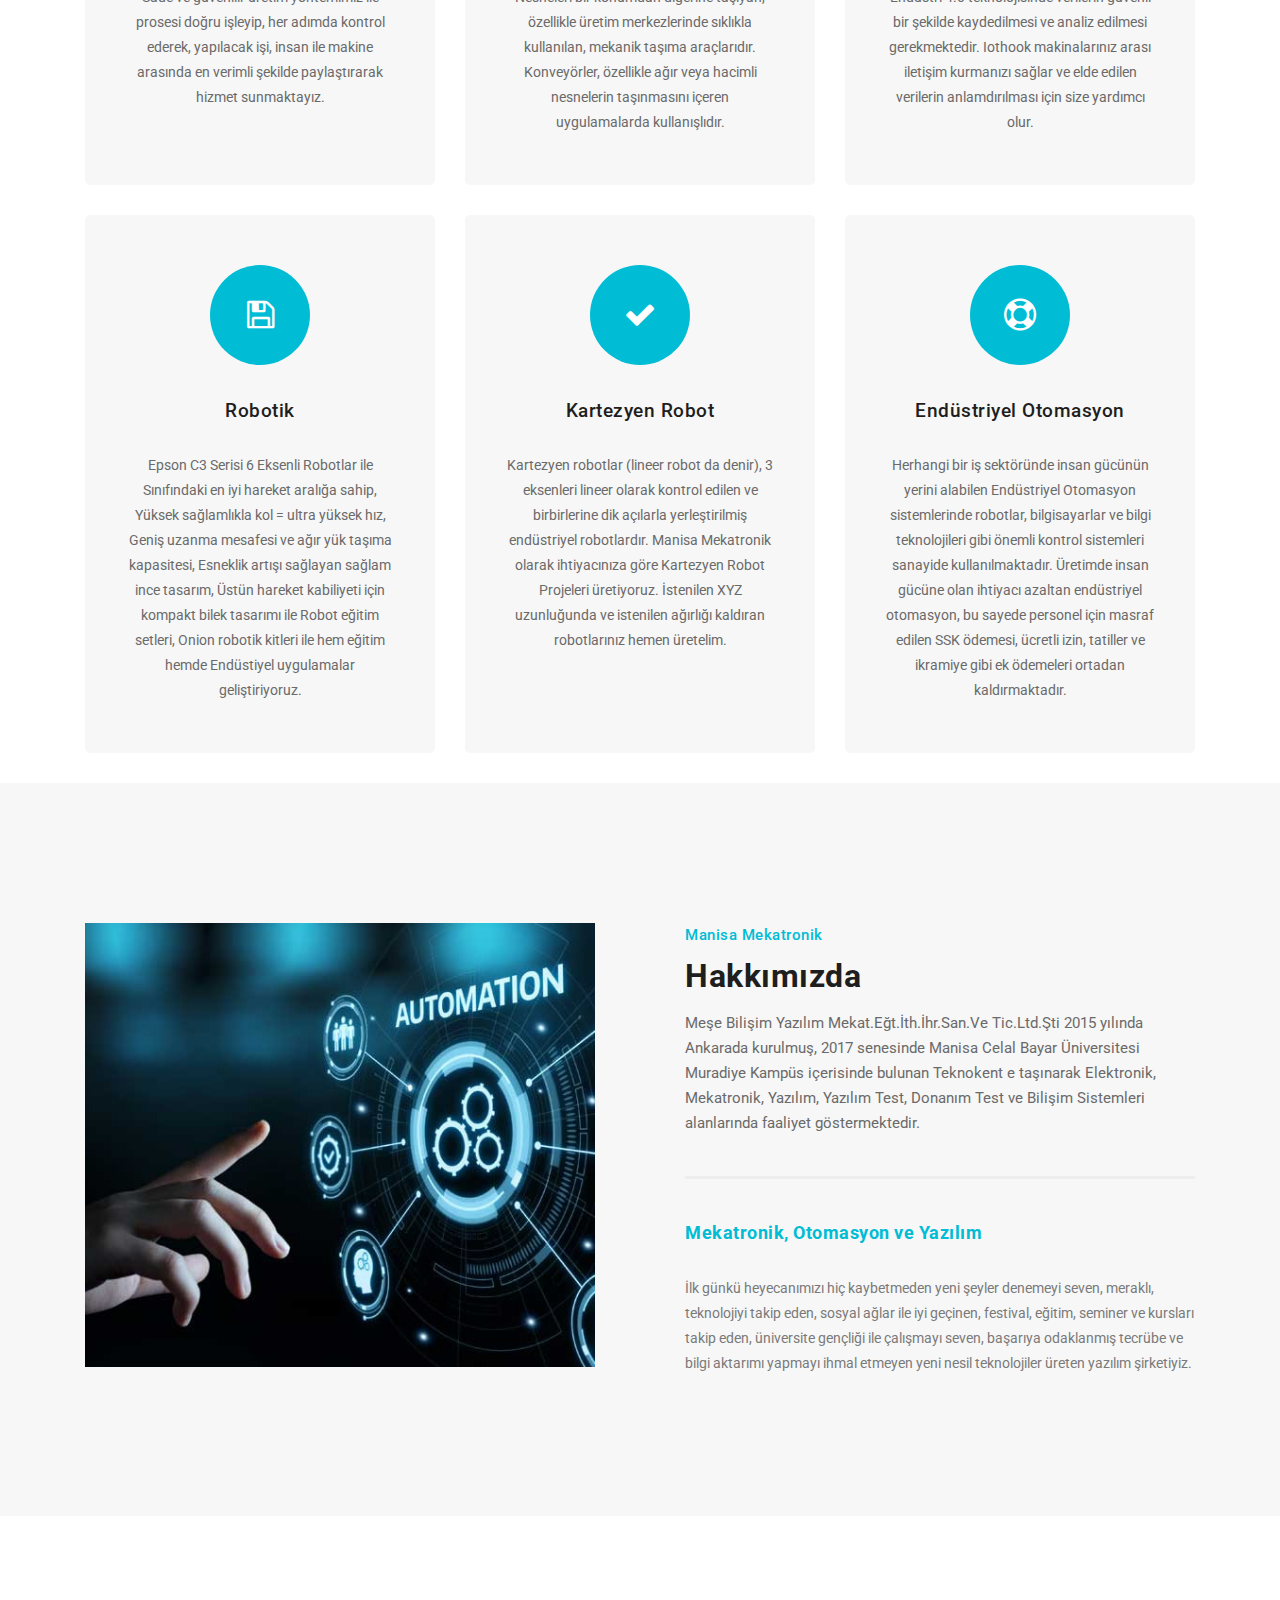
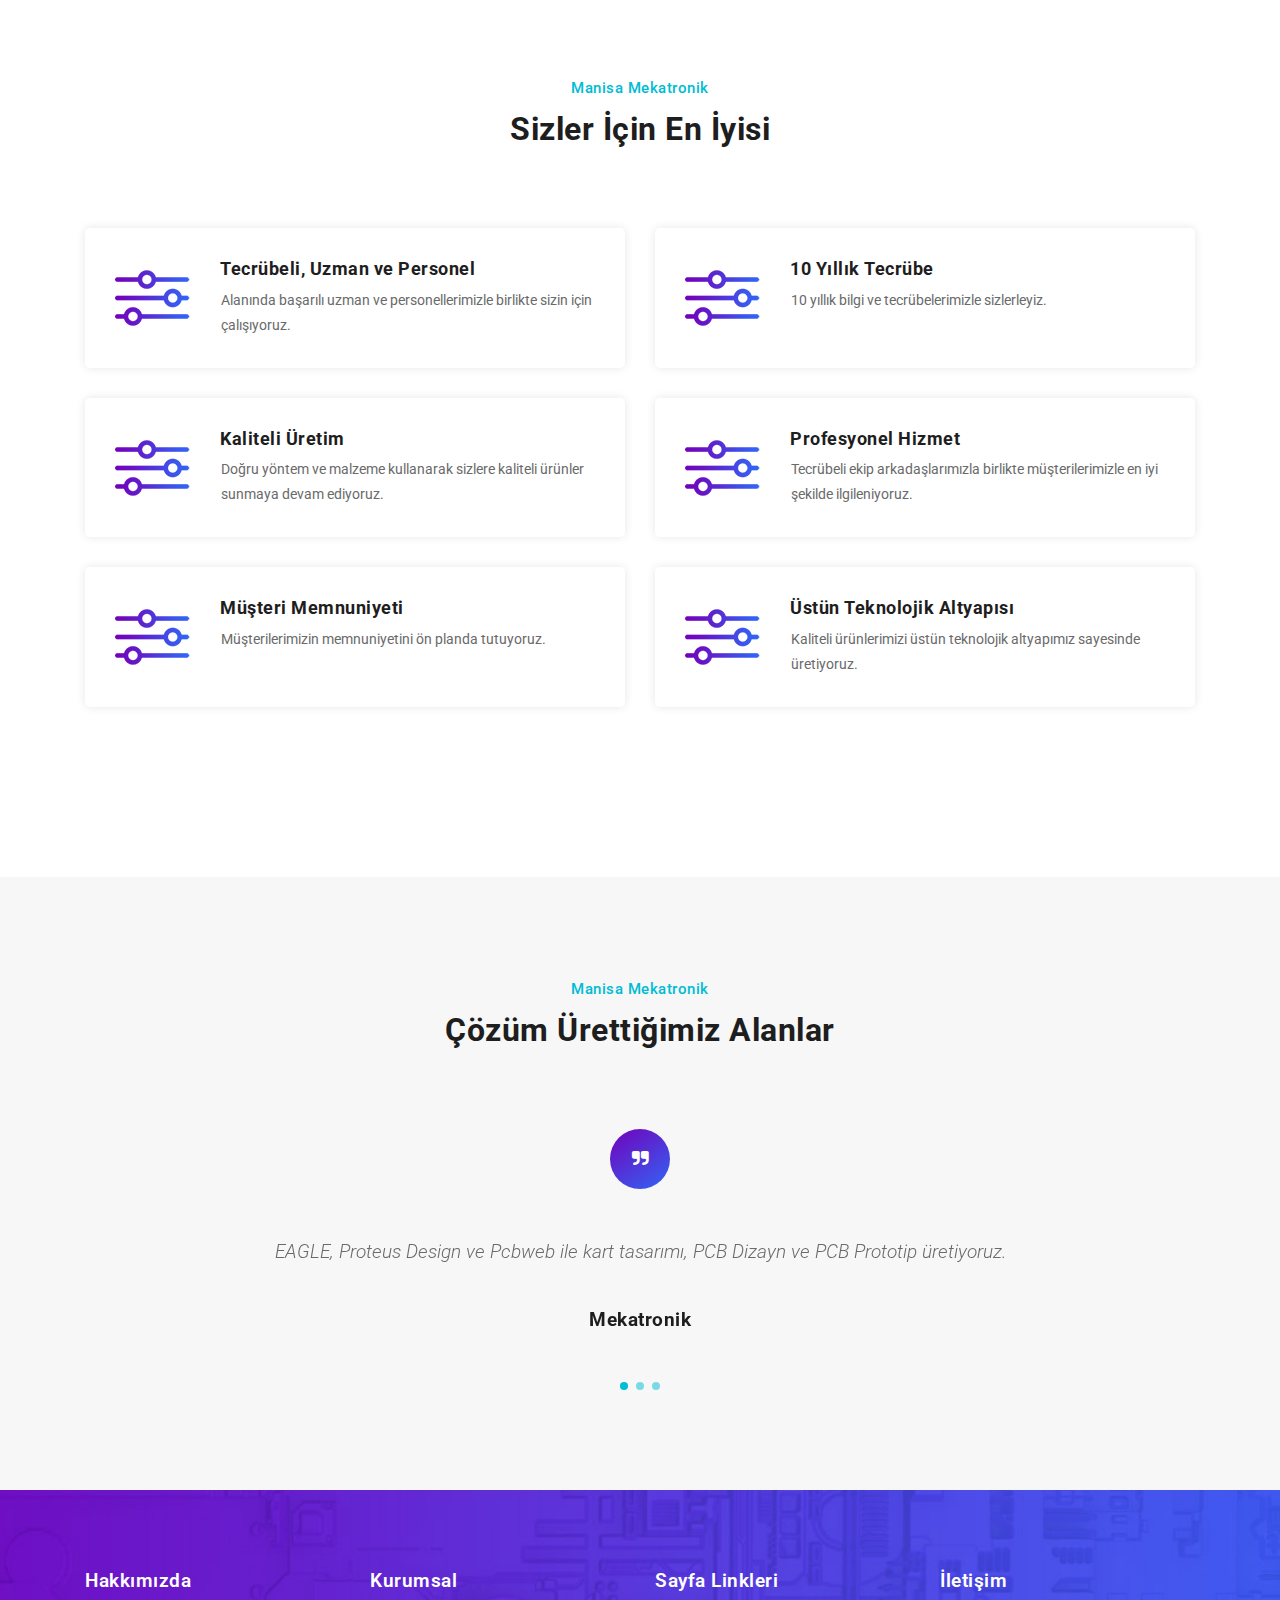
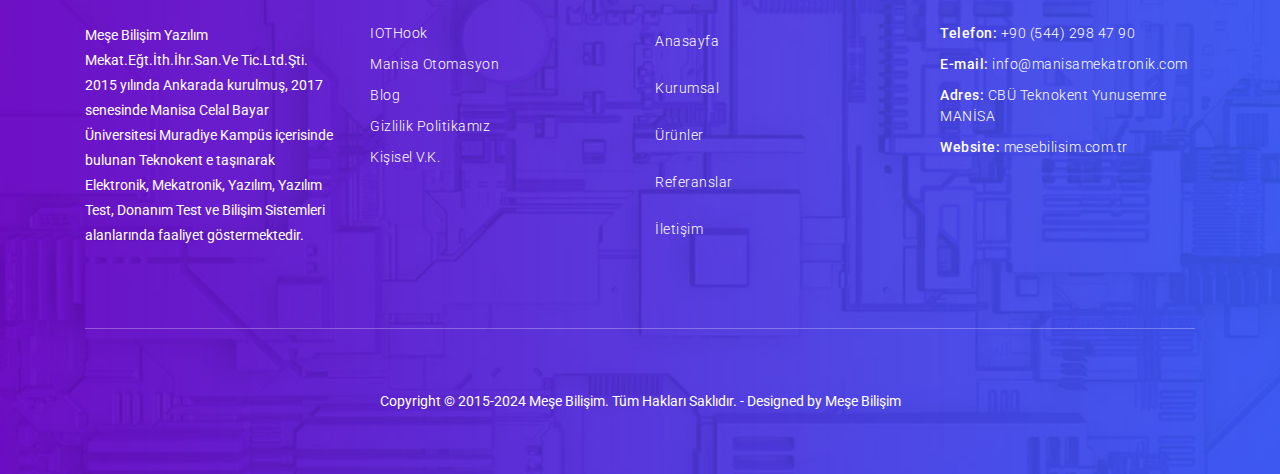
==== commit 7ae890b2: "Update index.html" ====
--- a/index.html
+++ b/index.html
@@ -431,7 +431,7 @@
           </div>
           <div class="col-md-12">
             <div class="sub-footer">
-              <p>Copyright &copy; 2015-2021 Meşe Bilişim. Tüm Hakları Saklıdır.
+              <p>Copyright &copy; 2015-2024 Meşe Bilişim. Tüm Hakları Saklıdır.
 				- Designed by <a rel="nofollow" href="https://mesebilisim.com">Meşe Bilişim</a></p>
             </div>
           </div>
